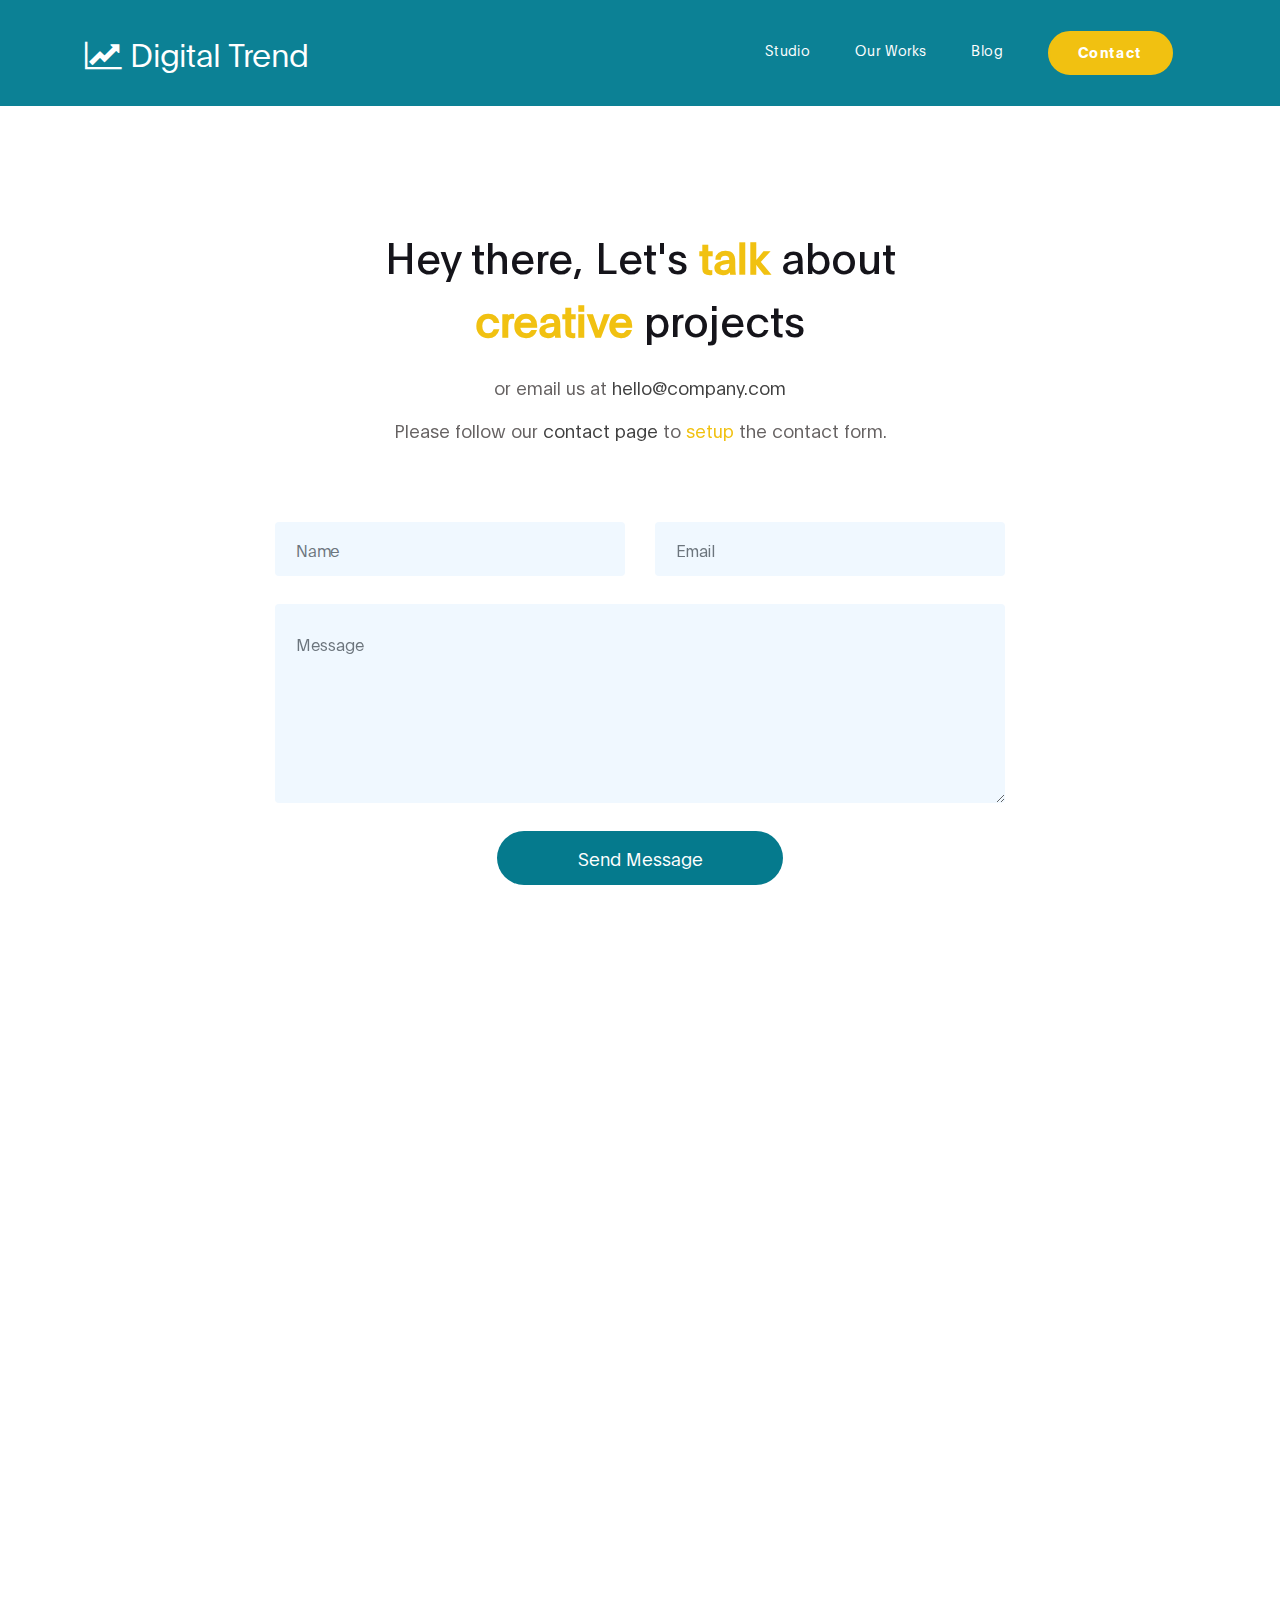
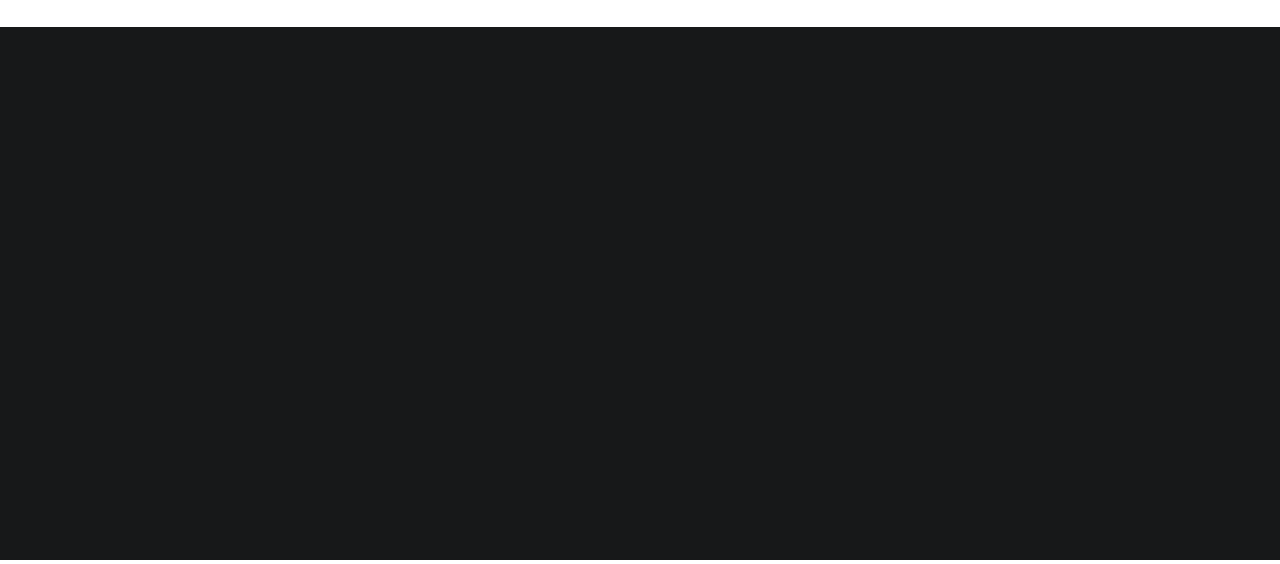
==== contact.html @ 56c4a5d2 "Commit" ====
<!DOCTYPE html>
<html lang="en">
<head>

     <title>Digital Trend Contact</title>
<!--

DIGITAL TREND

https://templatemo.com/tm-538-digital-trend

-->
     <meta charset="UTF-8">
     <meta http-equiv="X-UA-Compatible" content="IE=Edge">
     <meta name="description" content="">
     <meta name="keywords" content="">
     <meta name="author" content="">
     <meta name="viewport" content="width=device-width, initial-scale=1, maximum-scale=1">

     <link rel="stylesheet" href="css/bootstrap.min.css">
     <link rel="stylesheet" href="css/font-awesome.min.css">
     <link rel="stylesheet" href="css/aos.css">
     <link rel="stylesheet" href="css/owl.carousel.min.css">
     <link rel="stylesheet" href="css/owl.theme.default.min.css">

     <!-- MAIN CSS -->
     <link rel="stylesheet" href="css/templatemo-digital-trend.css">

</head>
<body>

     <!-- MENU BAR -->
    <nav class="navbar navbar-expand-lg position-absolute">
        <div class="container">
          <a class="navbar-brand" href="index.html">
              <i class="fa fa-line-chart"></i>
              Digital Trend
            </a>

            <button class="navbar-toggler" type="button" data-toggle="collapse" data-target="#navbarNav" aria-controls="navbarNav" aria-expanded="false"
                aria-label="Toggle navigation">
                <span class="navbar-toggler-icon"></span>
            </button>

            <div class="collapse navbar-collapse" id="navbarNav">
                <ul class="navbar-nav ml-auto">
                    <li class="nav-item">
                        <a href="index.html#about" class="nav-link">Studio</a>
                    </li>
                    <li class="nav-item">
                        <a href="index.html#project" class="nav-link">Our Works</a>
                    </li>
                    <li class="nav-item">
                        <a href="blog.html" class="nav-link">Blog</a>
                    </li>
                    <li class="nav-item">
                        <a href="contact.html" class="nav-link active contact">Contact</a>
                    </li>
                </ul>
            </div>
        </div>
    </nav>


     <!-- CONTACT -->
     <section class="contact section-padding">
          <div class="container">
               <div class="row">

                    <div class="col-lg-6 mx-auto col-md-7 col-12 py-5 mt-5 text-center" data-aos="fade-up">

                      <h1 class="mb-4">Hey there, Let's <strong>talk</strong> about <strong>creative</strong> projects</h1>

                      <p>or email us at <a href="mailto:hello@company.com">hello@company.com</a></p>
                      <p>Please follow our <a rel="nofollow" href="https://templatemo.com/contact">contact page</a> to <strong>setup</strong> the contact form.</p>
                    </div>

                    <div class="col-lg-8 mx-auto col-md-10 col-12">
                    
                    <!-- Follow https://templatemo.com/contact page to setup your own contact form -->
                    
                      <form action="#" method="post" class="contact-form" data-aos="fade-up" data-aos-delay="300" role="form">
                        <div class="row">
                          <div class="col-lg-6 col-12">
                            <input type="text" class="form-control" name="name" placeholder="Name">
                          </div>

                          <div class="col-lg-6 col-12">
                            <input type="email" class="form-control" name="email" placeholder="Email">
                          </div>

                          <div class="col-lg-12 col-12">
                            <textarea class="form-control" rows="6" name="message" placeholder="Message"></textarea>
                          </div>

                          <div class="col-lg-5 mx-auto col-7">
                            <button type="submit" class="form-control" id="submit-button" name="submit">Send Message</button>
                          </div>
                        </div>

                      </form>
                    </div>

               </div>
          </div>
     </section>

<!-- How to change your own map point
	1. Go to Google Maps
	2. Click on your location point
	3. Click "Share" and choose "Embed map" tab
	4. Copy only URL and paste it within the src="" field below
-->
     <div class="google-map" data-aos="zoom-in">
       <iframe src="https://www.google.com/maps/embed?pb=!1m18!1m12!1m3!1d11196.961132529668!2d-43.38581128725845!3d-23.011063013218724!2m3!1f0!2f0!3f0!3m2!1i1024!2i768!4f13.1!3m3!1m2!1s0x9bdb695cd967b7%3A0x171cdd035a6a9d84!2sAv.%20L%C3%BAcio%20Costa%20-%20Barra%20da%20Tijuca%2C%20Rio%20de%20Janeiro%20-%20RJ%2C%20Brazil!5e0!3m2!1sen!2sth!4v1568649412152!5m2!1sen!2sth" width="1920" height="600" frameborder="0" style="border:0;" allowfullscreen=""></iframe>
     </div>


    <footer class="site-footer">
      <div class="container">
        <div class="row">

          <div class="col-lg-5 mx-lg-auto col-md-8 col-10">
            <h1 class="text-white" data-aos="fade-up" data-aos-delay="100">We make creative <strong>brands</strong> only.</h1>
          </div>

          <div class="col-lg-3 col-md-6 col-12" data-aos="fade-up" data-aos-delay="200">
            <h4 class="my-4">Contact Info</h4>

            <p class="mb-1">
              <i class="fa fa-phone mr-2 footer-icon"></i> 
              +99 080 070 4224
            </p>

            <p>
              <a href="#">
                <i class="fa fa-envelope mr-2 footer-icon"></i>
                hello@company.com
              </a>
            </p>
          </div>

          <div class="col-lg-3 col-md-6 col-12" data-aos="fade-up" data-aos-delay="300">
            <h4 class="my-4">Our Studio</h4>

            <p class="mb-1">
              <i class="fa fa-home mr-2 footer-icon"></i> 
              Av. Lúcio Costa - Barra da Tijuca, Rio de Janeiro - RJ, Brazil
            </p>
          </div>

          <div class="col-lg-4 mx-lg-auto text-center col-md-8 col-12" data-aos="fade-up" data-aos-delay="400">
            <p class="copyright-text">Copyright &copy; 2020 Your Company
            <br>
            <a rel="nofollow noopener" href="https://templatemo.com">Design: TemplateMo</a></p>
          </div>

          <div class="col-lg-4 mx-lg-auto col-md-6 col-12" data-aos="fade-up" data-aos-delay="500">
            
            <ul class="footer-link">
              <li><a href="#">Stories</a></li>
              <li><a href="#">Work with us</a></li>
              <li><a href="#">Privacy</a></li>
            </ul>
          </div>

          <div class="col-lg-3 mx-lg-auto col-md-6 col-12" data-aos="fade-up" data-aos-delay="600">
            <ul class="social-icon">
              <li><a href="#" class="fa fa-instagram"></a></li>
              <li><a href="#" class="fa fa-twitter"></a></li>
              <li><a href="#" class="fa fa-dribbble"></a></li>
              <li><a href="#" class="fa fa-behance"></a></li>
            </ul>
          </div>

        </div>
      </div>
    </footer>


     <!-- SCRIPTS -->
     <script src="js/jquery.min.js"></script>
     <script src="js/bootstrap.min.js"></script>
     <script src="js/aos.js"></script>
     <script src="js/owl.carousel.min.js"></script>
     <script src="js/custom.js"></script>

</body>
</html>
---- css/templatemo-digital-trend.css ----
/*

DIGITAL TREND

https://templatemo.com/tm-538-digital-trend

*/
  
  @font-face {
      font-family: 'Plain-Regular';
      src: url('../fonts/Plain-Regular.woff2') format('woff2'),
          url('../fonts/Plain-Regular.woff') format('woff');
      font-weight: normal;
      font-style: normal;
  }

  @font-face {
      font-family: 'Plain-Light';
      src: url('../fonts/Plain-Light.woff2') format('woff2'),
          url('../fonts/Plain-Light.woff') format('woff');
      font-weight: bold;
      font-style: normal;
  }

  @font-face {
      font-family: 'Plain-Bold';
      src: url('../fonts/Plain-Bold.woff2') format('woff2'),
          url('../fonts/Plain-Bold.woff') format('woff');
      font-weight: bold;
      font-style: normal;
  }

  :root {
    --primary-color:        #057a8d;
    --secondary-color:      #f1c111;
    --white-color:          #ffffff;
    --dark-color:           #171819;
    --project-bg:           #f0f8ff;
    --menu-bg:              #0c8195;

    --title-color:          #15141a;
    --gray-color:           #909090;
    --link-color:           #404040;
    --p-color:              #666262;

    --base-font-family:     'Plain-Light', sans-serif;
    --title-font-family:    'Plain-Regular', sans-serif;
    --font-bold-family:     'Plain-Bold', sans-serif;
    --font-weight-bold:     bold;

    --h1-font-size:         42px;
    --h2-font-size:         32px;
    --h3-font-size:         24px;
    --p-font-size:          18px;
    --base-font-size:       16px;
    --menu-font-size:       14px;

    --border-radius-large:  100px;
    --border-radius-small:  5px;
  }

  body {
    background: var(--white-color);
    font-family: var(--base-font-family);
  }


  /*---------------------------------------
     TYPOGRAPHY              
  -----------------------------------------*/

  h1,h2,h3,h4,h5,h6 {
    font-family: var(--title-font-family);
    line-height: inherit;
  }

  h1 {
    color: var(--title-color);
    font-size: var(--h1-font-size);
  }

  h2 {
    font-size: var(--h2-font-size);
    font-weight: 100;
  }

  h3 {
    font-size: var(--h3-font-size);
    font-weight: 100;
    margin-bottom: 0;
  }

  h4 {
    color: var(--gray-color);
    font-family: var(--base-font-family);
    font-size: var(--p-font-size);
    letter-spacing: 1px;
    text-transform: uppercase;
  }

  p {
    color: var(--p-color);
    font-size: var(--p-font-size);
    line-height: 1.5em;
  }

  b, 
  strong {
    letter-spacing: 0;
    color: var(--secondary-color);
  }


  /*  BLOCKQUOTES */
  .quote {
    position: relative;
    margin: 0;
  }

  .quote::after {
    content: "“";
    position: absolute;
    bottom: -80px;
    left: 20px;
    font-family: times;
    color: var(--gray-color);
    font-weight: var(--font-weight-bold);
    font-size: 14em;
    line-height: 0;
    opacity: 0.10;
  }

  blockquote {
    border-left: 5px solid rgba(0,0,0,0.05);
    display: block;
    margin: 42px 0;
    padding: 14px 22px;
    color: rgba(0,0,0,0.5);
  }


  /* BUTTON */
  .custom-btn {
    background: transparent;
    border: 2px solid var(--dark-color);
    border-radius: var(--border-radius-large);
    padding: 12px 26px 14px 26px;
    color: var(--dark-color);
    font-family: var(--title-font-family);
    font-size: var(--p-font-size);
    white-space: nowrap;
  }

  .custom-btn.btn-bg {
    background: var(--white-color);
    color: var(--primary-color);
    border-color: transparent;
	transition: all .3s ease;
  }
  
  .custom-btn:hover,
  .custom-btn:focus {
    background: var(--dark-color);
    color: var(--white-color);
    border-color: transparent;
  }


  /*---------------------------------------
     GENERAL               
  -----------------------------------------*/

  * {
    -webkit-box-sizing: border-box;
    -moz-box-sizing: border-box;
    box-sizing: border-box;
  }

  *::before,
  *::after {
    -webkit-box-sizing: border-box;
    -moz-box-sizing: border-box;
    box-sizing: border-box;
  }

  a {
    color: var(--link-color);
    font-weight: normal;
    text-decoration: none;
  }

  a:hover, 
  a:active, 
  a:focus {
    color: var(--secondary-color);
    outline: none;
    text-decoration: none;
  }

  ::selection {
    background: var(--secondary-color);
    color: var(--white-color);
  }

  .section-padding {
    padding: 8em 0;
  }
  .section-padding-half {
    padding: 4em 0;
  }

  .google-map iframe {
    display: block;
    width: 100%;
  }



  /*---------------------------------------
    MENU             
  -----------------------------------------*/

  .navbar {
    background: var(--menu-bg);
    z-index: 2;
    top: 0;
    right: 0;
    left: 0;
    padding: 1.5em;
  }

  .navbar-brand {
    color: var(--white-color);
    font-size: var(--h2-font-size);
  }

  .nav-link {
    color: var(--white-color);
    font-size: var(--menu-font-size);
    letter-spacing: 0.4px;
    margin: 0 1.6em;
    padding: 0.6em;
  }

  .nav-link.active,
  .nav-link:hover {
    color: var(--secondary-color);
  }

  .navbar-expand-lg .navbar-nav .nav-link {
    padding-right: 0;
    padding-left: 0;
  }

  .navbar-expand-lg .navbar-nav .nav-link.contact {
    border: 2px solid var(--secondary-color);
    border-radius: var(--border-radius-large);
    color: var(--secondary-color);
    font-family: var(--font-bold-family);
    padding: 0.6em 2em 0.8em 2em;
  }

  .navbar-expand-lg .navbar-nav .nav-link.contact:hover,
  .navbar-expand-lg .navbar-nav .nav-link.contact.active {
    background: var(--secondary-color);
    color: var(--white-color);
  }

  .navbar-nav .navbar-toggler-icon {
    background: none;
  }

  .navbar-toggler {
    border: 0;
    padding: 0;
    cursor: pointer;
    margin: 0 10px 0 0;
    width: 30px;
    height: 35px;
    outline: none;
  }

  .navbar-toggler:focus {
    outline: none;
  }

  .navbar-toggler[aria-expanded="true"] .navbar-toggler-icon {
    background: transparent;
  }

  .navbar-toggler[aria-expanded="true"] .navbar-toggler-icon::before,
  .navbar-toggler[aria-expanded="true"] .navbar-toggler-icon::after {
    transition: top 300ms 50ms ease, -webkit-transform 300ms 350ms ease;
    transition: top 300ms 50ms ease, transform 300ms 350ms ease;
    transition: top 300ms 50ms ease, transform 300ms 350ms ease, -webkit-transform 300ms 350ms ease;
    top: 0;
  }

  .navbar-toggler[aria-expanded="true"] .navbar-toggler-icon::before {
    transform: rotate(45deg);
  }

  .navbar-toggler[aria-expanded="true"] .navbar-toggler-icon::after {
    transform: rotate(-45deg);
  }

  .navbar-toggler .navbar-toggler-icon {
    background: var(--white-color);
    transition: background 10ms 300ms ease;
    display: block;
    width: 30px;
    height: 2px;
    position: relative;
  }

  .navbar-toggler .navbar-toggler-icon::before,
  .navbar-toggler .navbar-toggler-icon::after {
    transition: top 300ms 350ms ease, -webkit-transform 300ms 50ms ease;
    transition: top 300ms 350ms ease, transform 300ms 50ms ease;
    transition: top 300ms 350ms ease, transform 300ms 50ms ease, -webkit-transform 300ms 50ms ease;
    position: absolute;
    right: 0;
    left: 0;
    background: var(--white-color);
    width: 30px;
    height: 2px;
    content: '';
  }

  .navbar-toggler .navbar-toggler-icon::before {
    top: -8px;
  }

  .navbar-toggler .navbar-toggler-icon::after {
    top: 8px;
  }



  /*---------------------------------------
     HERO              
  -----------------------------------------*/

  .hero {
    position: relative;
    padding: 5em 0;
    overflow: hidden;
  }

  .hero-bg {
    background: linear-gradient(170deg, var(--primary-color) 64%, var(--white-color) 30%);
  }

  .hero-image {
    position: relative;
    top: 2em;
  }



  /*---------------------------------------
     PROJECT              
  -----------------------------------------*/

  .project {
    background: var(--project-bg);
  }

  .project-wrapper {
    position: relative;
  }

  .project-wrapper img {
    border-radius: var(--border-radius-small);
  }

  .project-info {
    background: var(--white-color);
    border-radius: var(--border-radius-small);
    position: absolute;
    bottom: 32px;
    right: 32px;
    left: 32px;
    width: 90%;
    padding: 32px;
  }

  .project-info small {
    font-family: Plain-Bold;
    color: var(--gray-color);
    position: relative;
    top: 2px;
  }

  .project-info a {
    color: var(--primary-color);
  }

  .project-info .project-icon {
    background: var(--primary-color);
  }

  .project-icon {
    position: absolute;
    right: 30px;
    top: 40px;
    background: var(--dark-color);
    border-radius: var(--border-radius-large);
    color: var(--white-color);
    font-size: var(--h2-font-size);
    width: 40px;
    height: 40px;
    line-height: 40px;
    text-align: center;
    padding-left: 5px;
  }

  .owl-theme .owl-dots .owl-dot {
    outline: none;
  }

  .owl-theme .owl-dots .owl-dot span {
    background: var(--gray-color);
    width: 50px;
    height: 3px;
    margin:  35px 5px;
  }

  .owl-theme .owl-dots .owl-dot.active span, 
  .owl-theme .owl-dots .owl-dot:hover span {
    background: var(--secondary-color);
  }

  .list-detail {
    margin-left: 1em;
    padding-left: 1em;
    position: relative;
  }

  .list-detail li {
    display: block;
    list-style: none;
    margin: 0.6em 0 0 0.8em;
  }

  .list-detail li::before {
    content: "";
    width: 0;
    height: 0;
    border-width: 0 16px 16px 0;
    border-color: transparent var(--secondary-color) transparent transparent;
    border-style: solid;
    position: absolute;
    left: 0;
  }

  .list-detail span {
    position: relative;
    bottom: 5px;
  }

  .client-info img {
    width: 100px;
    margin-right: 1em;
  }



  /*---------------------------------------
      ABOUT            
  -----------------------------------------*/

  .about {
    position: relative;
    overflow: hidden;
  }

  .about-image img {
    display: block;
    margin: 0 auto;
  }



  /*---------------------------------------
      BLOG            
  -----------------------------------------*/

  .blog-header {
    border-radius: var(--border-radius-small);
    position: relative;
    overflow: hidden;
  }

  .blog-header img {
    border-radius: var(--border-radius-small);
    display: block;
  }

  .blog-header-info {
    background: linear-gradient(transparent,rgba(0,0,0,0.95));
    position: absolute;
    right: 0;
    left: 0;
    bottom: 0;
    padding: 2em;
  }

  .blog-header-info h3 {
    max-width: 80%;
  }

  .blog-header-info a {
    color: var(--white-color);
  }

  .blog-header-info a:hover {
    color: var(--secondary-color);
  }

  .blog-sidebar img {
    border-radius: var(--border-radius-small);
    width: 159px;
    margin-right: 22px;
  }

  .blog-sidebar h3 {
    font-size: 18px;
  }



  /*---------------------------------------
     CONTACT              
  -----------------------------------------*/

  .newsletter-form .form-control,
  .contact-form .form-control {
    box-shadow: none;
    background: var(--project-bg);
    border: 0;
    padding: 1.7em 1.3em;
    margin: 14px 0;
  }

  .newsletter-form button,
  .contact-form #submit-button {
    background: var(--primary-color);
    border-radius: var(--border-radius-large);
    color: var(--white-color);
    cursor: pointer;
    font-size: var(--p-font-size);
    line-height: 0px;
    padding: 1.5em 1.3em;
  }

  .newsletter-form button {
    background: var(--secondary-color);
  }



  /*---------------------------------------
     FOOTER              
  -----------------------------------------*/

  .site-footer {
    background: var(--dark-color);
    padding: 7em 0 6em 0;
  }

  .site-footer a {
    color: var(--p-color);
  }

  .site-footer a:hover,
  .footer-icon {
    color: var(--secondary-color);
  }

  .footer-link li {
    display: inline-block;
    list-style: none;
    margin: 0 10px;
  }

  .copyright-text,
  .footer-link,
  .site-footer .social-icon {
    margin-top: 6em;
  }

  .copyright-text {
    margin-top: 5.3em;
  }



  /*---------------------------------------
     SOCIAL ICON              
  -----------------------------------------*/

  .social-icon {
    position: relative;
    padding: 0;
    margin: 4em 0 0 0;
  }

  .social-icon li {
    display: inline-block;
    list-style: none;
  }

  .social-icon li a {
    text-decoration: none;
    display: inline-block;
    font-size: var(--base-font-size);
    margin: 10px;
    text-align: center;
  }



  /*---------------------------------------
     RESPONSIVE STYLES              
  -----------------------------------------*/

  @media screen and (min-width: 1200px) {

    .about-info h2 {
      max-width: 70%;
    }
  }

  @media screen and (min-width: 991px) {

    .project h2 {
      max-width: 32%;
      margin: 0 auto;
    }
  }

  @media screen and (max-width: 991px) {

    .hero {
      padding-top: 14em;
    }

    .hero-text {
      bottom: 2em;
    }

    .navbar {
      padding: 1em;
    }

    .navbar-collapse {
      text-align: center;
      padding: 2.5em 0;
    }

    .nav-link {
      display: inline-block;
    }

    .navbar-expand-lg .navbar-nav .nav-link.contact {
      margin: 1em 0;
    }

    .copyright-text, 
    .footer-link, 
    .site-footer .social-icon {
      margin-top: 3em;
      padding: 0;
      text-align: left;
    }
  }

  @media screen and (max-width: 767px) {

    h1 {
      font-size: 36px;
    }

    h2 {
      font-size: 28px;
    }

    h3 {
      font-size: 22px;
    }

    .project-info {
      right: 0;
      left: 0;
      margin: 0 auto;
    }

    .footer-link, 
    .site-footer .social-icon {
      margin-top: 1em;
    }

    .copyright-text {
      margin: 2.5em 0 1em 0;
    }

    .footer-link li {
      margin-left: 0;
    }
  }
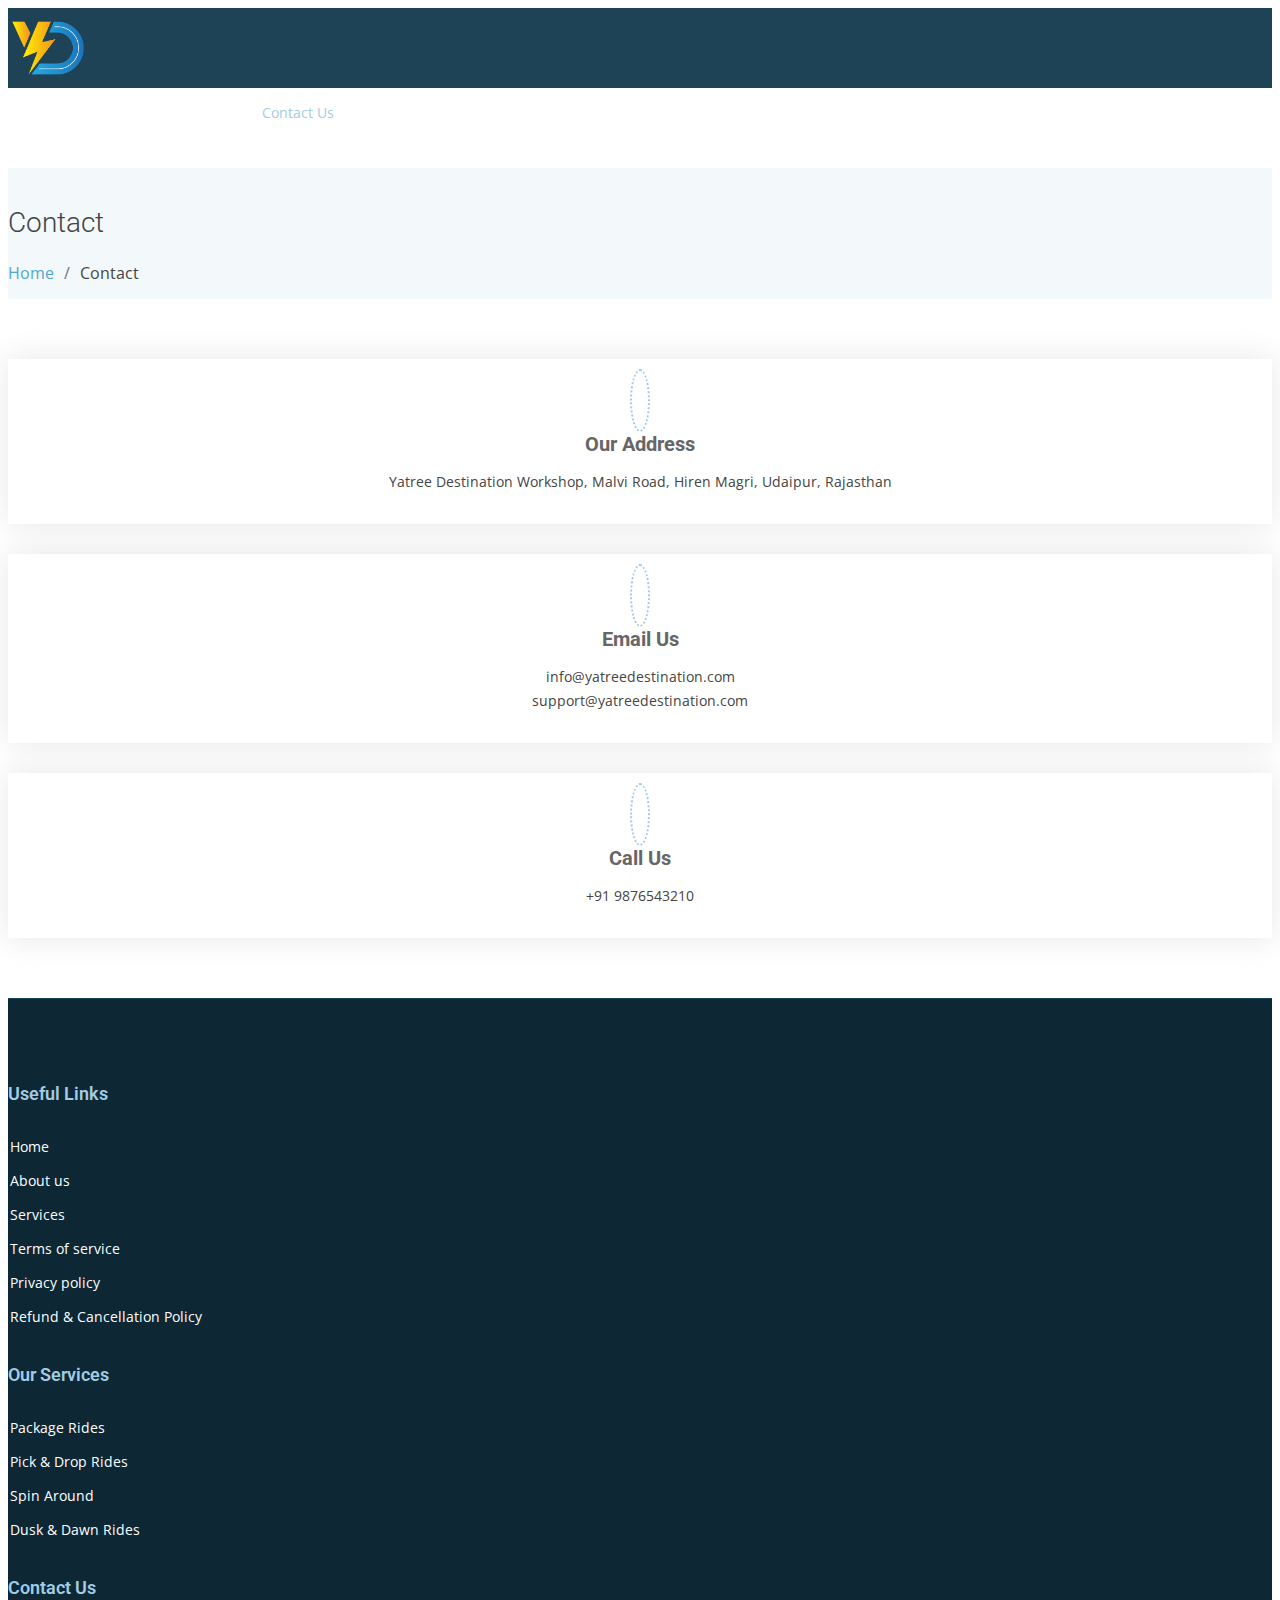
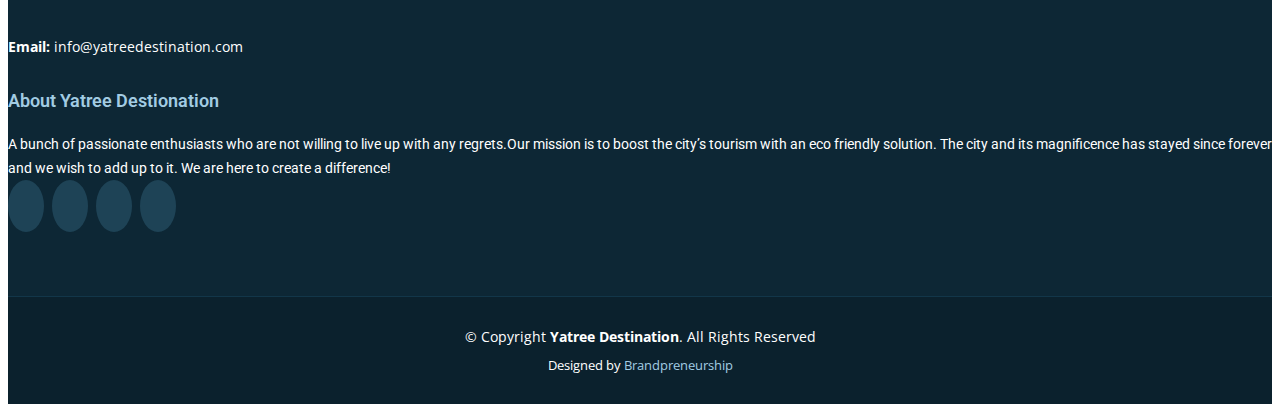
==== commit 67bb4544: "Commit" ====
--- a/contact.html
+++ b/contact.html
@@ -1,189 +1,239 @@
 <!DOCTYPE html>
 <html lang="en">
+
 <head>
-
-     <title>Digital Trend Contact</title>
-<!--
-
-DIGITAL TREND
-
-https://templatemo.com/tm-538-digital-trend
-
--->
-     <meta charset="UTF-8">
-     <meta http-equiv="X-UA-Compatible" content="IE=Edge">
-     <meta name="description" content="">
-     <meta name="keywords" content="">
-     <meta name="author" content="">
-     <meta name="viewport" content="width=device-width, initial-scale=1, maximum-scale=1">
-
-     <link rel="stylesheet" href="css/bootstrap.min.css">
-     <link rel="stylesheet" href="css/font-awesome.min.css">
-     <link rel="stylesheet" href="css/aos.css">
-     <link rel="stylesheet" href="css/owl.carousel.min.css">
-     <link rel="stylesheet" href="css/owl.theme.default.min.css">
-
-     <!-- MAIN CSS -->
-     <link rel="stylesheet" href="css/templatemo-digital-trend.css">
-
+  <meta charset="utf-8">
+  <meta content="width=device-width, initial-scale=1.0" name="viewport">
+
+  <title>Contact - Yatree Destination</title>
+  <meta content="" name="description">
+  <meta content="" name="keywords">
+
+  <!-- Favicons -->
+  <link href="assets/img/favicon.png" rel="icon">
+  <link href="assets/img/apple-touch-icon.png" rel="apple-touch-icon">
+
+  <!-- Google Fonts -->
+  <link href="https://fonts.googleapis.com/css?family=Open+Sans:300,300i,400,400i,600,600i,700,700i|Roboto:300,300i,400,400i,500,500i,700,700i&display=swap" rel="stylesheet">
+
+  <!-- Vendor CSS Files -->
+  <link href="assets/vendor/animate.css/animate.min.css" rel="stylesheet">
+  <link href="assets/vendor/aos/aos.css" rel="stylesheet">
+  <link href="assets/vendor/bootstrap/css/bootstrap.min.css" rel="stylesheet">
+  <link href="assets/vendor/bootstrap-icons/bootstrap-icons.css" rel="stylesheet">
+  <link href="assets/vendor/boxicons/css/boxicons.min.css" rel="stylesheet">
+  <link href="assets/vendor/glightbox/css/glightbox.min.css" rel="stylesheet">
+  <link href="assets/vendor/swiper/swiper-bundle.min.css" rel="stylesheet">
+
+  <!-- Template Main CSS File -->
+  <link href="assets/css/style.css" rel="stylesheet">
+
+  <!-- =======================================================
+  * Template Name: Moderna - v4.5.0
+  * Template URL: https://bootstrapmade.com/free-bootstrap-template-corporate-moderna/
+  * Author: BootstrapMade.com
+  * License: https://bootstrapmade.com/license/
+  ======================================================== -->
 </head>
+
 <body>
 
-     <!-- MENU BAR -->
-    <nav class="navbar navbar-expand-lg position-absolute">
-        <div class="container">
-          <a class="navbar-brand" href="index.html">
-              <i class="fa fa-line-chart"></i>
-              Digital Trend
-            </a>
-
-            <button class="navbar-toggler" type="button" data-toggle="collapse" data-target="#navbarNav" aria-controls="navbarNav" aria-expanded="false"
-                aria-label="Toggle navigation">
-                <span class="navbar-toggler-icon"></span>
-            </button>
-
-            <div class="collapse navbar-collapse" id="navbarNav">
-                <ul class="navbar-nav ml-auto">
-                    <li class="nav-item">
-                        <a href="index.html#about" class="nav-link">Studio</a>
-                    </li>
-                    <li class="nav-item">
-                        <a href="index.html#project" class="nav-link">Our Works</a>
-                    </li>
-                    <li class="nav-item">
-                        <a href="blog.html" class="nav-link">Blog</a>
-                    </li>
-                    <li class="nav-item">
-                        <a href="contact.html" class="nav-link active contact">Contact</a>
-                    </li>
-                </ul>
+  <!-- ======= Header ======= -->
+  <header id="header" class="fixed-top d-flex align-items-center ">
+    <div class="container d-flex justify-content-between align-items-center">
+
+      <div class="logo">
+        <!-- <h1 class="text-light"><a href="index.html"><span>Moderna</span></a></h1> -->
+        <!-- Uncomment below if you prefer to use an image logo -->
+         <a href="index.html"><img src="assets/img/Yatree-Destination-Logo.png" alt="Yatree-Destination-Logo" class="img-fluid"></a>
+      </div>
+
+      <nav id="navbar" class="navbar">
+        <ul>
+          <li><a class="" href="index.html">Home</a></li>
+          <li><a href="about.html">About</a></li>
+          <li><a href="services.html">Services</a></li>
+          <li><a class="active" href="contact.html">Contact Us</a></li>
+        </ul>
+        <i class="bi bi-list mobile-nav-toggle"></i>
+      </nav><!-- .navbar -->
+
+    </div>
+  </header><!-- End Header -->
+
+  <main id="main">
+
+    <!-- ======= Contact Section ======= -->
+    <section class="breadcrumbs">
+      <div class="container">
+
+        <div class="d-flex justify-content-between align-items-center">
+          <h2>Contact</h2>
+          <ol>
+            <li><a href="index.html">Home</a></li>
+            <li>Contact</li>
+          </ol>
+        </div>
+
+      </div>
+    </section><!-- End Contact Section -->
+
+    <!-- ======= Contact Section ======= -->
+    <section class="contact" data-aos="fade-up" data-aos-easing="ease-in-out" data-aos-duration="500">
+      <div class="container">
+
+        <div class="row">
+
+          <!-- <div class="col-lg-6"> -->
+
+            <div class="row">
+              <div class="col-md-12">
+                <div class="info-box">
+                  <i class="bx bx-map"></i>
+                  <h3>Our Address</h3>
+                  <p>Yatree Destination Workshop, Malvi Road, Hiren Magri, Udaipur, Rajasthan</p>
+                </div>
+              </div>
+              <div class="col-md-6">
+                <div class="info-box">
+                  <i class="bx bx-envelope"></i>
+                  <h3>Email Us</h3>
+                  <p>info@yatreedestination.com<br>support@yatreedestination.com</p>
+                </div>
+              </div>
+              <div class="col-md-6">
+                <div class="info-box">
+                  <i class="bx bx-phone-call"></i>
+                  <h3>Call Us</h3>
+                  <p>+91 9876543210</p>
+                </div>
+              </div>
             </div>
+
+        
+
+          <!-- <div class="col-lg-6">
+            <form action="forms/contact.php" method="post" role="form" class="php-email-form">
+              <div class="row">
+                <div class="col-md-6 form-group">
+                  <input type="text" name="name" class="form-control" id="name" placeholder="Your Name" required>
+                </div>
+                <div class="col-md-6 form-group mt-3 mt-md-0">
+                  <input type="email" class="form-control" name="email" id="email" placeholder="Your Email" required>
+                </div>
+              </div>
+              <div class="form-group mt-3">
+                <input type="text" class="form-control" name="subject" id="subject" placeholder="Subject" required>
+              </div>
+              <div class="form-group mt-3">
+                <textarea class="form-control" name="message" rows="5" placeholder="Message" required></textarea>
+              </div>
+              <div class="my-3">
+                <div class="loading">Loading</div>
+                <div class="error-message"></div>
+                <div class="sent-message">Your message has been sent. Thank you!</div>
+              </div>
+              <div class="text-center"><button type="submit">Send Message</button></div>
+            </form>
+          </div>
+
         </div>
-    </nav>
-
-
-     <!-- CONTACT -->
-     <section class="contact section-padding">
-          <div class="container">
-               <div class="row">
-
-                    <div class="col-lg-6 mx-auto col-md-7 col-12 py-5 mt-5 text-center" data-aos="fade-up">
-
-                      <h1 class="mb-4">Hey there, Let's <strong>talk</strong> about <strong>creative</strong> projects</h1>
-
-                      <p>or email us at <a href="mailto:hello@company.com">hello@company.com</a></p>
-                      <p>Please follow our <a rel="nofollow" href="https://templatemo.com/contact">contact page</a> to <strong>setup</strong> the contact form.</p>
-                    </div>
-
-                    <div class="col-lg-8 mx-auto col-md-10 col-12">
-                    
-                    <!-- Follow https://templatemo.com/contact page to setup your own contact form -->
-                    
-                      <form action="#" method="post" class="contact-form" data-aos="fade-up" data-aos-delay="300" role="form">
-                        <div class="row">
-                          <div class="col-lg-6 col-12">
-                            <input type="text" class="form-control" name="name" placeholder="Name">
-                          </div>
-
-                          <div class="col-lg-6 col-12">
-                            <input type="email" class="form-control" name="email" placeholder="Email">
-                          </div>
-
-                          <div class="col-lg-12 col-12">
-                            <textarea class="form-control" rows="6" name="message" placeholder="Message"></textarea>
-                          </div>
-
-                          <div class="col-lg-5 mx-auto col-7">
-                            <button type="submit" class="form-control" id="submit-button" name="submit">Send Message</button>
-                          </div>
-                        </div>
-
-                      </form>
-                    </div>
-
-               </div>
-          </div>
-     </section>
-
-<!-- How to change your own map point
-	1. Go to Google Maps
-	2. Click on your location point
-	3. Click "Share" and choose "Embed map" tab
-	4. Copy only URL and paste it within the src="" field below
--->
-     <div class="google-map" data-aos="zoom-in">
-       <iframe src="https://www.google.com/maps/embed?pb=!1m18!1m12!1m3!1d11196.961132529668!2d-43.38581128725845!3d-23.011063013218724!2m3!1f0!2f0!3f0!3m2!1i1024!2i768!4f13.1!3m3!1m2!1s0x9bdb695cd967b7%3A0x171cdd035a6a9d84!2sAv.%20L%C3%BAcio%20Costa%20-%20Barra%20da%20Tijuca%2C%20Rio%20de%20Janeiro%20-%20RJ%2C%20Brazil!5e0!3m2!1sen!2sth!4v1568649412152!5m2!1sen!2sth" width="1920" height="600" frameborder="0" style="border:0;" allowfullscreen=""></iframe>
-     </div>
-
-
-    <footer class="site-footer">
+
+      </div>
+    </section> --><!-- End Contact Section -->
+
+    <!-- ======= Map Section ======= -->
+   <!--  <section class="map mt-2">
+      <div class="container-fluid p-0">
+        <iframe src="https://www.google.com/maps/embed?pb=!1m18!1m12!1m3!1d3024.2219901290355!2d-74.00369368400567!3d40.71312937933185!2m3!1f0!2f0!3f0!3m2!1i1024!2i768!4f13.1!3m3!1m2!1s0x89c25a23e28c1191%3A0x49f75d3281df052a!2s150%20Park%20Row%2C%20New%20York%2C%20NY%2010007%2C%20USA!5e0!3m2!1sen!2sbg!4v1579767901424!5m2!1sen!2sbg" frameborder="0" style="border:0;" allowfullscreen=""></iframe>
+      </div>
+    </section> --><!-- End Map Section -->
+
+  </main><!-- End #main -->
+
+  <!-- ======= Footer ======= -->
+  <footer id="footer" data-aos="fade-up" data-aos-easing="ease-in-out" data-aos-duration="500">
+
+    
+
+    <div class="footer-top">
       <div class="container">
         <div class="row">
 
-          <div class="col-lg-5 mx-lg-auto col-md-8 col-10">
-            <h1 class="text-white" data-aos="fade-up" data-aos-delay="100">We make creative <strong>brands</strong> only.</h1>
-          </div>
-
-          <div class="col-lg-3 col-md-6 col-12" data-aos="fade-up" data-aos-delay="200">
-            <h4 class="my-4">Contact Info</h4>
-
-            <p class="mb-1">
-              <i class="fa fa-phone mr-2 footer-icon"></i> 
-              +99 080 070 4224
+          <div class="col-lg-3 col-md-6 footer-links">
+            <h4>Useful Links</h4>
+            <ul>
+              <li><i class="bx bx-chevron-right"></i> <a href="#">Home</a></li>
+              <li><i class="bx bx-chevron-right"></i> <a href="#">About us</a></li>
+              <li><i class="bx bx-chevron-right"></i> <a href="#">Services</a></li>
+              <li><i class="bx bx-chevron-right"></i> <a href="#">Terms of service</a></li>
+              <li><i class="bx bx-chevron-right"></i> <a href="#">Privacy policy</a></li>
+              <li><i class="bx bx-chevron-right"></i> <a href="#">Refund & Cancellation Policy</a></li>
+            </ul>
+          </div>
+
+          <div class="col-lg-3 col-md-6 footer-links">
+            <h4>Our Services</h4>
+            <ul>
+              <li><i class="bx bx-chevron-right"></i> <a href="#">Package Rides</a></li>
+              <li><i class="bx bx-chevron-right"></i> <a href="#">Pick & Drop Rides</a></li>
+              <li><i class="bx bx-chevron-right"></i> <a href="#">Spin Around</a></li>
+              <li><i class="bx bx-chevron-right"></i> <a href="#">Dusk & Dawn Rides</a></li>
+            </ul>
+          </div>
+
+          <div class="col-lg-3 col-md-6 footer-contact">
+            <h4>Contact Us</h4>
+            <p>
+              <strong>Email:</strong> info@yatreedestination.com<br>
             </p>
 
-            <p>
-              <a href="#">
-                <i class="fa fa-envelope mr-2 footer-icon"></i>
-                hello@company.com
-              </a>
-            </p>
-          </div>
-
-          <div class="col-lg-3 col-md-6 col-12" data-aos="fade-up" data-aos-delay="300">
-            <h4 class="my-4">Our Studio</h4>
-
-            <p class="mb-1">
-              <i class="fa fa-home mr-2 footer-icon"></i> 
-              Av. Lúcio Costa - Barra da Tijuca, Rio de Janeiro - RJ, Brazil
-            </p>
-          </div>
-
-          <div class="col-lg-4 mx-lg-auto text-center col-md-8 col-12" data-aos="fade-up" data-aos-delay="400">
-            <p class="copyright-text">Copyright &copy; 2020 Your Company
-            <br>
-            <a rel="nofollow noopener" href="https://templatemo.com">Design: TemplateMo</a></p>
-          </div>
-
-          <div class="col-lg-4 mx-lg-auto col-md-6 col-12" data-aos="fade-up" data-aos-delay="500">
-            
-            <ul class="footer-link">
-              <li><a href="#">Stories</a></li>
-              <li><a href="#">Work with us</a></li>
-              <li><a href="#">Privacy</a></li>
-            </ul>
-          </div>
-
-          <div class="col-lg-3 mx-lg-auto col-md-6 col-12" data-aos="fade-up" data-aos-delay="600">
-            <ul class="social-icon">
-              <li><a href="#" class="fa fa-instagram"></a></li>
-              <li><a href="#" class="fa fa-twitter"></a></li>
-              <li><a href="#" class="fa fa-dribbble"></a></li>
-              <li><a href="#" class="fa fa-behance"></a></li>
-            </ul>
+          </div>
+
+          <div class="col-lg-3 col-md-6 footer-info">
+            <h3>About Yatree Destionation</h3>
+            <p>A bunch of passionate enthusiasts who are not willing to live up with any regrets.Our mission is to boost the city’s tourism with an eco friendly solution. The city and its magnificence has stayed since forever and we wish to add up to it. We are here to create a difference!</p>
+            <div class="social-links mt-3">
+              <a href="#" class="twitter"><i class="bx bxl-twitter"></i></a>
+              <a href="#" class="facebook"><i class="bx bxl-facebook"></i></a>
+              <a href="#" class="instagram"><i class="bx bxl-instagram"></i></a>
+              <a href="#" class="linkedin"><i class="bx bxl-linkedin"></i></a>
+            </div>
           </div>
 
         </div>
       </div>
-    </footer>
-
-
-     <!-- SCRIPTS -->
-     <script src="js/jquery.min.js"></script>
-     <script src="js/bootstrap.min.js"></script>
-     <script src="js/aos.js"></script>
-     <script src="js/owl.carousel.min.js"></script>
-     <script src="js/custom.js"></script>
+    </div>
+
+    <div class="container">
+      <div class="copyright">
+        &copy; Copyright <strong><span>Yatree Destination</span></strong>. All Rights Reserved
+      </div>
+      <div class="credits">
+        <!-- All the links in the footer should remain intact. -->
+        <!-- You can delete the links only if you purchased the pro version. -->
+        <!-- Licensing information: https://bootstrapmade.com/license/ -->
+        <!-- Purchase the pro version with working PHP/AJAX contact form: https://bootstrapmade.com/free-bootstrap-template-corporate-moderna/ -->
+        Designed by <a href="https://www.instagram.com/brandpreneurship/" target="_blank">Brandpreneurship</a>
+      </div>
+    </div>
+  </footer><!-- End Footer -->
+
+  <a href="#" class="back-to-top d-flex align-items-center justify-content-center"><i class="bi bi-arrow-up-short"></i></a>
+
+  <!-- Vendor JS Files -->
+  <script src="assets/vendor/aos/aos.js"></script>
+  <script src="assets/vendor/bootstrap/js/bootstrap.bundle.min.js"></script>
+  <script src="assets/vendor/glightbox/js/glightbox.min.js"></script>
+  <script src="assets/vendor/isotope-layout/isotope.pkgd.min.js"></script>
+  <script src="assets/vendor/php-email-form/validate.js"></script>
+  <script src="assets/vendor/purecounter/purecounter.js"></script>
+  <script src="assets/vendor/swiper/swiper-bundle.min.js"></script>
+  <script src="assets/vendor/waypoints/noframework.waypoints.js"></script>
+
+  <!-- Template Main JS File -->
+  <script src="assets/js/main.js"></script>
 
 </body>
+
 </html>--- a/assets/css/style.css
+++ b/assets/css/style.css
@@ -0,0 +1,1989 @@
+/**
+* Template Name: Moderna - v4.5.0
+* Template URL: https://bootstrapmade.com/free-bootstrap-template-corporate-moderna/
+* Author: BootstrapMade.com
+* License: https://bootstrapmade.com/license/
+*/
+
+/*--------------------------------------------------------------
+# General
+--------------------------------------------------------------*/
+body {
+  font-family: "Open Sans", sans-serif;
+  color: #444;
+}
+
+a {
+  color: #4fa6d5;
+  text-decoration: none;
+}
+
+a:hover {
+  color: #45beff;
+  text-decoration: none;
+}
+
+h1, h2, h3, h4, h5, h6, .font-primary {
+  font-family: "Roboto", sans-serif;
+}
+
+/*--------------------------------------------------------------
+# Back to top button
+--------------------------------------------------------------*/
+.back-to-top {
+  position: fixed;
+  visibility: hidden;
+  opacity: 0;
+  right: 15px;
+  bottom: 15px;
+  z-index: 99999;
+  background: #68A4C4;
+  width: 40px;
+  height: 40px;
+  border-radius: 4px;
+  transition: all 0.4s;
+}
+.back-to-top i {
+  font-size: 24px;
+  color: #fff;
+  line-height: 0;
+}
+.back-to-top:hover {
+  background: #85b6cf;
+  color: #fff;
+}
+.back-to-top.active {
+  visibility: visible;
+  opacity: 1;
+}
+
+/*--------------------------------------------------------------
+# Header
+--------------------------------------------------------------*/
+#header {
+  height: 80px;
+  transition: all 0.5s;
+  z-index: 997;
+  transition: all 0.5s;
+  background: #1e4356;
+}
+#header.header-transparent {
+  background: none;
+}
+#header.header-scrolled {
+  background: rgba(30, 67, 86, 0.8);
+  height: 60px;
+}
+#header .logo h1 {
+  font-size: 28px;
+  margin: 0;
+  padding: 4px 0;
+  line-height: 1;
+  font-weight: 400;
+  letter-spacing: 3px;
+  text-transform: uppercase;
+}
+#header .logo h1 a, #header .logo h1 a:hover {
+  color: #fff;
+  text-decoration: none;
+}
+#header .logo img {
+  padding: 0;
+  margin: 0;
+  max-height: 80px;
+}
+
+#main {
+  margin-top: 80px;
+}
+
+/*--------------------------------------------------------------
+# Navigation Menu
+--------------------------------------------------------------*/
+/**
+* Desktop Navigation 
+*/
+.navbar {
+  padding: 0;
+}
+.navbar ul {
+  margin: 0;
+  padding: 0;
+  display: flex;
+  list-style: none;
+  align-items: center;
+}
+.navbar li {
+  position: relative;
+}
+.navbar a, .navbar a:focus {
+  display: flex;
+  align-items: center;
+  justify-content: space-between;
+  padding: 10px 0 10px 30px;
+  font-family: "Open Sans", sans-serif;
+  font-size: 14px;
+  color: #fff;
+  white-space: nowrap;
+  transition: 0.3s;
+}
+.navbar a i, .navbar a:focus i {
+  font-size: 12px;
+  line-height: 0;
+  margin-left: 5px;
+}
+.navbar a:hover, .navbar .active, .navbar .active:focus, .navbar li:hover > a {
+  color: #a2cce3;
+}
+.navbar .dropdown ul {
+  display: block;
+  position: absolute;
+  left: 14px;
+  top: calc(100% + 30px);
+  margin: 0;
+  padding: 10px 0;
+  z-index: 99;
+  opacity: 0;
+  visibility: hidden;
+  background: #fff;
+  box-shadow: 0px 0px 30px rgba(127, 137, 161, 0.25);
+  transition: 0.3s;
+}
+.navbar .dropdown ul li {
+  min-width: 200px;
+}
+.navbar .dropdown ul a {
+  padding: 10px 20px;
+  font-size: 14px;
+  text-transform: none;
+  color: #1c3745;
+}
+.navbar .dropdown ul a i {
+  font-size: 12px;
+}
+.navbar .dropdown ul a:hover, .navbar .dropdown ul .active:hover, .navbar .dropdown ul li:hover > a {
+  color: #68A4C4;
+}
+.navbar .dropdown:hover > ul {
+  opacity: 1;
+  top: 100%;
+  visibility: visible;
+}
+.navbar .dropdown .dropdown ul {
+  top: 0;
+  left: calc(100% - 30px);
+  visibility: hidden;
+}
+.navbar .dropdown .dropdown:hover > ul {
+  opacity: 1;
+  top: 0;
+  left: 100%;
+  visibility: visible;
+}
+@media (max-width: 1366px) {
+  .navbar .dropdown .dropdown ul {
+    left: -90%;
+  }
+  .navbar .dropdown .dropdown:hover > ul {
+    left: -100%;
+  }
+}
+
+/**
+* Mobile Navigation 
+*/
+.mobile-nav-toggle {
+  color: #fff;
+  font-size: 28px;
+  cursor: pointer;
+  display: none;
+  line-height: 0;
+  transition: 0.5s;
+}
+
+@media (max-width: 991px) {
+  .mobile-nav-toggle {
+    display: block;
+  }
+
+  .navbar ul {
+    display: none;
+  }
+}
+.navbar-mobile {
+  position: fixed;
+  overflow: hidden;
+  top: 0;
+  right: 0;
+  left: 0;
+  bottom: 0;
+  background: rgba(17, 38, 48, 0.9);
+  transition: 0.3s;
+}
+.navbar-mobile .mobile-nav-toggle {
+  position: absolute;
+  top: 15px;
+  right: 15px;
+}
+.navbar-mobile ul {
+  display: block;
+  position: absolute;
+  top: 55px;
+  right: 15px;
+  bottom: 15px;
+  left: 15px;
+  padding: 10px 0;
+  background-color: #fff;
+  overflow-y: auto;
+  transition: 0.3s;
+}
+.navbar-mobile a, .navbar-mobile a:focus {
+  padding: 10px 20px;
+  font-size: 15px;
+  color: #1e4356;
+}
+.navbar-mobile a:hover, .navbar-mobile .active, .navbar-mobile li:hover > a {
+  color: #68A4C4;
+}
+.navbar-mobile .getstarted, .navbar-mobile .getstarted:focus {
+  margin: 15px;
+}
+.navbar-mobile .dropdown ul {
+  position: static;
+  display: none;
+  margin: 10px 20px;
+  padding: 10px 0;
+  z-index: 99;
+  opacity: 1;
+  visibility: visible;
+  background: #fff;
+  box-shadow: 0px 0px 30px rgba(127, 137, 161, 0.25);
+}
+.navbar-mobile .dropdown ul li {
+  min-width: 200px;
+}
+.navbar-mobile .dropdown ul a {
+  padding: 10px 20px;
+}
+.navbar-mobile .dropdown ul a i {
+  font-size: 12px;
+}
+.navbar-mobile .dropdown ul a:hover, .navbar-mobile .dropdown ul .active:hover, .navbar-mobile .dropdown ul li:hover > a {
+  color: #68A4C4;
+}
+.navbar-mobile .dropdown > .dropdown-active {
+  display: block;
+}
+
+/*--------------------------------------------------------------
+# Hero Section
+--------------------------------------------------------------*/
+#hero {
+  width: 100%;
+  height: 90vh;
+  overflow: hidden;
+  position: relative;
+}
+#hero::after {
+  content: "";
+  position: absolute;
+  left: 50%;
+  top: 0;
+  width: 130%;
+  height: 95%;
+  background: linear-gradient(to right, rgba(30, 67, 86, 0.8), rgba(30, 67, 86, 0.6)), url("../img/hero-bg.jpg") center top no-repeat;
+  z-index: 0;
+  border-radius: 0 0 50% 50%;
+  transform: translateX(-50%) rotate(0deg);
+}
+#hero::before {
+  content: "";
+  position: absolute;
+  left: 50%;
+  top: 0;
+  width: 130%;
+  height: 96%;
+  background: #68A4C4;
+  opacity: 0.3;
+  z-index: 0;
+  border-radius: 0 0 50% 50%;
+  transform: translateX(-50%) translateY(18px) rotate(2deg);
+}
+#hero .carousel-container {
+  display: flex;
+  justify-content: center;
+  align-items: center;
+  flex-direction: column;
+  text-align: center;
+  bottom: 0;
+  top: 0;
+  left: 0;
+  right: 0;
+}
+#hero h2 {
+  color: #fff;
+  margin-bottom: 30px;
+  font-size: 48px;
+  font-weight: 700;
+}
+#hero p {
+  width: 80%;
+  -webkit-animation-delay: 0.4s;
+  animation-delay: 0.4s;
+  margin: 0 auto 30px auto;
+  color: #fff;
+}
+#hero .carousel-control-prev, #hero .carousel-control-next {
+  width: 10%;
+}
+#hero .carousel-control-next-icon, #hero .carousel-control-prev-icon {
+  background: none;
+  font-size: 48px;
+  line-height: 1;
+  width: auto;
+  height: auto;
+}
+#hero .btn-get-started {
+  font-family: "Roboto", sans-serif;
+  font-weight: 500;
+  font-size: 14px;
+  letter-spacing: 1px;
+  display: inline-block;
+  padding: 12px 32px;
+  border-radius: 50px;
+  transition: 0.5s;
+  line-height: 1;
+  margin: 10px;
+  color: #fff;
+  -webkit-animation-delay: 0.8s;
+  animation-delay: 0.8s;
+  border: 2px solid #68A4C4;
+}
+#hero .btn-get-started:hover {
+  background: #68A4C4;
+  color: #fff;
+  text-decoration: none;
+}
+@media (min-width: 1024px) {
+  #hero p {
+    width: 60%;
+  }
+  #hero .carousel-control-prev, #hero .carousel-control-next {
+    width: 5%;
+  }
+}
+@media (max-width: 768px) {
+  #hero::after {
+    width: 180%;
+    height: 95%;
+    border-radius: 0 0 50% 50%;
+    transform: translateX(-50%) rotate(0deg);
+  }
+  #hero::before {
+    top: 0;
+    width: 180%;
+    height: 94%;
+    border-radius: 0 0 50% 50%;
+    transform: translateX(-50%) translateY(20px) rotate(4deg);
+  }
+}
+@media (max-width: 575px) {
+  #hero h2 {
+    font-size: 30px;
+  }
+  #hero::after {
+    left: 40%;
+    top: 0;
+    width: 200%;
+    height: 95%;
+    border-radius: 0 0 50% 50%;
+    transform: translateX(-50%) rotate(0deg);
+  }
+  #hero::before {
+    left: 50%;
+    top: 0;
+    width: 200%;
+    height: 94%;
+    border-radius: 0 0 50% 50%;
+    transform: translateX(-50%) translateY(20px) rotate(4deg);
+  }
+}
+
+/*--------------------------------------------------------------
+# Hero No Slider Section
+--------------------------------------------------------------*/
+#hero-no-slider {
+  width: 100%;
+  height: 100vh;
+  overflow: hidden;
+  position: relative;
+  text-align: center;
+}
+#hero-no-slider::before {
+  content: "";
+  position: absolute;
+  left: 0;
+  top: 0;
+  right: 0;
+  bottom: 0;
+  width: 100%;
+  background: linear-gradient(to right, rgba(30, 67, 86, 0.8), rgba(30, 67, 86, 0.6)), url("../img/Bg.jpeg") center top no-repeat;
+}
+#hero-no-slider h2 {
+  color: #fff;
+  margin-bottom: 15px;
+  font-size: 48px;
+  font-weight: 700;
+}
+#hero-no-slider p {
+  color: #fff;
+}
+#hero-no-slider .btn-get-started {
+  font-family: "Roboto", sans-serif;
+  font-weight: 500;
+  font-size: 14px;
+  letter-spacing: 1px;
+  display: inline-block;
+  padding: 12px 32px;
+  border-radius: 50px;
+  transition: 0.5s;
+  line-height: 1;
+  margin: 10px;
+  color: #fff;
+  -webkit-animation-delay: 0.8s;
+  animation-delay: 0.8s;
+  border: 2px solid #68A4C4;
+}
+#hero-no-slider .btn-get-started:hover {
+  background: #68A4C4;
+  color: #fff;
+  text-decoration: none;
+}
+@media (max-width: 575px) {
+  #hero-no-slider h2 {
+    font-size: 30px;
+  }
+}
+
+/*--------------------------------------------------------------
+# Sections General
+--------------------------------------------------------------*/
+section {
+  padding: 60px 0;
+}
+
+.section-bg {
+  background-color: #f3f8fa;
+}
+
+.section-title {
+  text-align: center;
+  padding-bottom: 30px;
+}
+.section-title h2 {
+  font-size: 28px;
+  font-weight: 400;
+  margin-bottom: 20px;
+  padding-bottom: 20px;
+  position: relative;
+}
+.section-title h2::before {
+  content: "";
+  position: absolute;
+  display: block;
+  width: 120px;
+  height: 1px;
+  background: #ddd;
+  bottom: 1px;
+  left: calc(50% - 60px);
+}
+.section-title h2::after {
+  content: "";
+  position: absolute;
+  display: block;
+  width: 40px;
+  height: 3px;
+  background: #68A4C4;
+  bottom: 0;
+  left: calc(50% - 20px);
+}
+.section-title p {
+  margin-bottom: 0;
+}
+
+/*--------------------------------------------------------------
+# Breadcrumbs
+--------------------------------------------------------------*/
+.breadcrumbs {
+  padding: 15px 0;
+  background-color: #f3f8fa;
+  min-height: 40px;
+}
+.breadcrumbs h2 {
+  font-size: 28px;
+  font-weight: 300;
+}
+.breadcrumbs ol {
+  display: flex;
+  flex-wrap: wrap;
+  list-style: none;
+  padding: 0;
+  margin: 0;
+}
+.breadcrumbs ol li + li {
+  padding-left: 10px;
+}
+.breadcrumbs ol li + li::before {
+  display: inline-block;
+  padding-right: 10px;
+  color: #6c757d;
+  content: "/";
+}
+@media (max-width: 768px) {
+  .breadcrumbs .d-flex {
+    display: block !important;
+  }
+  .breadcrumbs ol {
+    display: block;
+  }
+  .breadcrumbs ol li {
+    display: inline-block;
+  }
+}
+
+/*--------------------------------------------------------------
+# Our Services
+--------------------------------------------------------------*/
+.services {
+  padding-bottom: 20px;
+}
+.services .icon-box {
+  padding: 30px;
+  position: relative;
+  overflow: hidden;
+  margin: 0 0 40px 0;
+  background: #fff;
+  box-shadow: 0 5px 26px 0 rgba(68, 88, 144, 0.14);
+  transition: all 0.3s ease-in-out;
+  text-align: center;
+  border: 1px solid #fff;
+}
+.services .icon {
+  margin: 0 auto 20px auto;
+  padding-top: 17px;
+  display: inline-block;
+  text-align: center;
+  border-radius: 50%;
+  width: 72px;
+  height: 72px;
+}
+.services .icon i {
+  font-size: 36px;
+  line-height: 1;
+}
+.services .title {
+  font-weight: 700;
+  margin-bottom: 15px;
+  font-size: 18px;
+}
+.services .title a {
+  color: #111;
+}
+.services .description {
+  font-size: 15px;
+  line-height: 28px;
+  margin-bottom: 0;
+}
+.services .icon-box-pink .icon {
+  background: #fceef3;
+}
+.services .icon-box-pink .icon i {
+  color: #ff689b;
+}
+.services .icon-box-pink:hover {
+  border-color: #ff689b;
+}
+.services .icon-box-cyan .icon {
+  background: #e6fdfc;
+}
+.services .icon-box-cyan .icon i {
+  color: #3fcdc7;
+}
+.services .icon-box-cyan:hover {
+  border-color: #3fcdc7;
+}
+.services .icon-box-green .icon {
+  background: #eafde7;
+}
+.services .icon-box-green .icon i {
+  color: #41cf2e;
+}
+.services .icon-box-green:hover {
+  border-color: #41cf2e;
+}
+.services .icon-box-blue .icon {
+  background: #e1eeff;
+}
+.services .icon-box-blue .icon i {
+  color: #2282ff;
+}
+.services .icon-box-blue:hover {
+  border-color: #2282ff;
+}
+
+/*--------------------------------------------------------------
+# Why Us
+--------------------------------------------------------------*/
+.why-us .container {
+  box-shadow: 0 5px 25px 0 rgba(214, 215, 216, 0.6);
+  background: #fff;
+}
+.why-us .icon-box + .icon-box {
+  margin-top: 50px;
+}
+.why-us .icon-box .icon {
+  float: left;
+  display: flex;
+  align-items: center;
+  justify-content: center;
+  width: 72px;
+  height: 72px;
+  background: #f3f8fa;
+  border-radius: 6px;
+  transition: 0.5s;
+}
+.why-us .icon-box .icon i {
+  color: #68A4C4;
+  font-size: 32px;
+}
+.why-us .icon-box:hover .icon {
+  background: #68A4C4;
+}
+.why-us .icon-box:hover .icon i {
+  color: #fff;
+}
+.why-us .icon-box .title {
+  margin-left: 95px;
+  font-weight: 700;
+  margin-bottom: 10px;
+  font-size: 18px;
+  text-transform: uppercase;
+}
+.why-us .icon-box .title a {
+  color: #343a40;
+  transition: 0.3s;
+}
+.why-us .icon-box .title a:hover {
+  color: #68A4C4;
+}
+.why-us .icon-box .description {
+  margin-left: 95px;
+  line-height: 24px;
+  font-size: 14px;
+}
+.why-us .video-box {
+  position: relative;
+}
+.why-us .video-box img {
+  padding-top: 15px;
+  padding-bottom: 15px;
+}
+.why-us .play-btn {
+  width: 94px;
+  height: 94px;
+  background: radial-gradient(#68A4C4 50%, rgba(104, 164, 196, 0.4) 52%);
+  border-radius: 50%;
+  display: block;
+  position: absolute;
+  left: calc(50% - 47px);
+  top: calc(50% - 47px);
+  overflow: hidden;
+}
+.why-us .play-btn::after {
+  content: "";
+  position: absolute;
+  left: 50%;
+  top: 50%;
+  transform: translateX(-40%) translateY(-50%);
+  width: 0;
+  height: 0;
+  border-top: 10px solid transparent;
+  border-bottom: 10px solid transparent;
+  border-left: 15px solid #fff;
+  z-index: 100;
+  transition: all 400ms cubic-bezier(0.55, 0.055, 0.675, 0.19);
+}
+.why-us .play-btn::before {
+  content: "";
+  position: absolute;
+  width: 120px;
+  height: 120px;
+  -webkit-animation-delay: 0s;
+  animation-delay: 0s;
+  -webkit-animation: pulsate-btn 2s;
+  animation: pulsate-btn 2s;
+  -webkit-animation-direction: forwards;
+  animation-direction: forwards;
+  -webkit-animation-iteration-count: infinite;
+  animation-iteration-count: infinite;
+  -webkit-animation-timing-function: steps;
+  animation-timing-function: steps;
+  opacity: 1;
+  border-radius: 50%;
+  border: 5px solid rgba(104, 164, 196, 0.7);
+  top: -15%;
+  left: -15%;
+  background: rgba(198, 16, 0, 0);
+}
+.why-us .play-btn:hover::after {
+  border-left: 15px solid #68A4C4;
+  transform: scale(20);
+}
+.why-us .play-btn:hover::before {
+  content: "";
+  position: absolute;
+  left: 50%;
+  top: 50%;
+  transform: translateX(-40%) translateY(-50%);
+  width: 0;
+  height: 0;
+  border: none;
+  border-top: 10px solid transparent;
+  border-bottom: 10px solid transparent;
+  border-left: 15px solid #fff;
+  z-index: 200;
+  -webkit-animation: none;
+  animation: none;
+  border-radius: 0;
+}
+
+@-webkit-keyframes pulsate-btn {
+  0% {
+    transform: scale(0.6, 0.6);
+    opacity: 1;
+  }
+  100% {
+    transform: scale(1, 1);
+    opacity: 0;
+  }
+}
+
+@keyframes pulsate-btn {
+  0% {
+    transform: scale(0.6, 0.6);
+    opacity: 1;
+  }
+  100% {
+    transform: scale(1, 1);
+    opacity: 0;
+  }
+}
+/*--------------------------------------------------------------
+# Features
+--------------------------------------------------------------*/
+.features .row + .row {
+  margin-top: 100px;
+}
+.features h3 {
+  font-weight: 400;
+  font-size: 24px;
+}
+.features ul {
+  list-style: none;
+  padding: 0;
+}
+.features ul li {
+  padding-bottom: 10px;
+}
+.features ul i {
+  font-size: 20px;
+  padding-right: 4px;
+  color: #68A4C4;
+}
+.features p:last-child {
+  margin-bottom: 0;
+}
+
+/*--------------------------------------------------------------
+# About
+--------------------------------------------------------------*/
+.about h3 {
+  font-weight: 400;
+  font-size: 26px;
+}
+.about ul {
+  list-style: none;
+  padding: 0;
+}
+.about ul li {
+  padding-bottom: 10px;
+}
+.about ul i {
+  font-size: 20px;
+  padding-right: 4px;
+  color: #68A4C4;
+}
+.about p:last-child {
+  margin-bottom: 0;
+}
+
+/*--------------------------------------------------------------
+# Facts
+--------------------------------------------------------------*/
+.facts .counters span {
+  font-size: 48px;
+  display: block;
+  color: #68A4C4;
+}
+.facts .counters p {
+  padding: 0;
+  margin: 0 0 20px 0;
+  font-family: "Roboto", sans-serif;
+  font-size: 14px;
+}
+
+/*--------------------------------------------------------------
+# Our Skills
+--------------------------------------------------------------*/
+.skills {
+  padding: 60px 0;
+}
+.skills .progress {
+  height: 35px;
+  margin-bottom: 10px;
+}
+.skills .progress .skill {
+  line-height: 35px;
+  padding: 0;
+  margin: 0 0 0 20px;
+  text-transform: uppercase;
+}
+.skills .progress .skill .val {
+  float: right;
+  font-style: normal;
+  margin: 0 20px 0 0;
+}
+.skills .progress-bar {
+  width: 1px;
+  text-align: left;
+  transition: 0.9s;
+}
+
+/*--------------------------------------------------------------
+# Tetstimonials
+--------------------------------------------------------------*/
+.testimonials {
+  padding: 60px 0;
+}
+.testimonials .section-header {
+  margin-bottom: 40px;
+}
+.testimonials .testimonials-carousel {
+  overflow: hidden;
+}
+.testimonials .testimonial-item {
+  text-align: center;
+}
+.testimonials .testimonial-item .testimonial-img {
+  width: 120px;
+  border-radius: 50%;
+  border: 4px solid #fff;
+  margin: 0 auto;
+}
+.testimonials .testimonial-item h3 {
+  font-size: 20px;
+  font-weight: bold;
+  margin: 10px 0 5px 0;
+  color: #111;
+}
+.testimonials .testimonial-item h4 {
+  font-size: 14px;
+  color: #999;
+  margin: 0 0 15px 0;
+}
+.testimonials .testimonial-item .quote-icon-left, .testimonials .testimonial-item .quote-icon-right {
+  color: #fbfcfd;
+  font-size: 26px;
+}
+.testimonials .testimonial-item .quote-icon-left {
+  display: inline-block;
+  left: -5px;
+  position: relative;
+}
+.testimonials .testimonial-item .quote-icon-right {
+  display: inline-block;
+  right: -5px;
+  position: relative;
+  top: 10px;
+}
+.testimonials .testimonial-item p {
+  font-style: italic;
+  margin: 0 auto 15px auto;
+}
+.testimonials .swiper-pagination {
+  margin-top: 20px;
+  position: relative;
+}
+.testimonials .swiper-pagination .swiper-pagination-bullet {
+  width: 12px;
+  height: 12px;
+  background-color: #fff;
+  opacity: 1;
+  border: 1px solid #68A4C4;
+}
+.testimonials .swiper-pagination .swiper-pagination-bullet-active {
+  background-color: #68A4C4;
+}
+
+/*--------------------------------------------------------------
+# Service Details
+--------------------------------------------------------------*/
+.service-details {
+  padding-bottom: 10px;
+}
+.service-details .card {
+  border: 0;
+  padding: 0 30px;
+  margin-bottom: 60px;
+  position: relative;
+}
+.service-details .card-img {
+  width: calc(100% + 60px);
+  margin-left: -30px;
+  overflow: hidden;
+  z-index: 9;
+  border-radius: 0;
+}
+.service-details .card-img img {
+  max-width: 100%;
+  transition: all 0.3s ease-in-out;
+}
+.service-details .card-body {
+  z-index: 10;
+  background: #fff;
+  border-top: 4px solid #fff;
+  padding: 30px;
+  box-shadow: 0px 2px 15px rgba(0, 0, 0, 0.1);
+  margin-top: -60px;
+  transition: 0.3s;
+}
+.service-details .card-title {
+  font-weight: 700;
+  text-align: center;
+  margin-bottom: 20px;
+}
+.service-details .card-title a {
+  color: #1e4356;
+  transition: 0.3s;
+}
+.service-details .card-text {
+  color: #5e5e5e;
+}
+.service-details .read-more a {
+  color: #777777;
+  text-transform: uppercase;
+  font-weight: 600;
+  font-size: 12px;
+  transition: 0.3s;
+}
+.service-details .read-more a:hover {
+  color: #68A4C4;
+}
+.service-details .card:hover img {
+  transform: scale(1.1);
+}
+.service-details .card:hover .card-body {
+  border-color: #68A4C4;
+}
+.service-details .card:hover .card-body .card-title a {
+  color: #68A4C4;
+}
+
+/*--------------------------------------------------------------
+# Pricing
+--------------------------------------------------------------*/
+.pricing .row {
+  padding-top: 40px;
+}
+.pricing .box {
+  padding: 40px;
+  margin-bottom: 30px;
+  box-shadow: 0px 0px 30px rgba(73, 78, 92, 0.15);
+  background: #fff;
+  text-align: center;
+}
+.pricing h3 {
+  font-weight: 300;
+  margin-bottom: 15px;
+  font-size: 28px;
+}
+.pricing h4 {
+  font-size: 46px;
+  color: #68A4C4;
+  font-weight: 400;
+  font-family: "Open Sans", sans-serif;
+  margin-bottom: 25px;
+}
+.pricing h4 span {
+  color: #bababa;
+  font-size: 18px;
+  display: block;
+}
+.pricing ul {
+  padding: 0;
+  list-style: none;
+  color: #999;
+  text-align: left;
+  line-height: 20px;
+}
+.pricing ul li {
+  padding-bottom: 12px;
+}
+.pricing ul i {
+  color: #68A4C4;
+  font-size: 18px;
+  padding-right: 4px;
+}
+.pricing ul .na {
+  color: #ccc;
+}
+.pricing ul .na i {
+  color: #ccc;
+}
+.pricing ul .na span {
+  text-decoration: line-through;
+}
+.pricing .get-started-btn {
+  background: #1e4356;
+  display: inline-block;
+  padding: 6px 30px;
+  border-radius: 20px;
+  color: #fff;
+  transition: none;
+  font-size: 14px;
+  font-weight: 400;
+  font-family: "Roboto", sans-serif;
+  transition: 0.3s;
+}
+.pricing .get-started-btn:hover {
+  background: #68A4C4;
+}
+.pricing .featured {
+  z-index: 10;
+  margin: -30px -5px 0 -5px;
+}
+.pricing .featured .get-started-btn {
+  background: #68A4C4;
+}
+.pricing .featured .get-started-btn:hover {
+  background: #85b6cf;
+}
+@media (max-width: 992px) {
+  .pricing .box {
+    max-width: 60%;
+    margin: 0 auto 30px auto;
+  }
+}
+@media (max-width: 767px) {
+  .pricing .box {
+    max-width: 80%;
+    margin: 0 auto 30px auto;
+  }
+}
+@media (max-width: 420px) {
+  .pricing .box {
+    max-width: 100%;
+    margin: 0 auto 30px auto;
+  }
+}
+
+/*--------------------------------------------------------------
+# Portfolio
+--------------------------------------------------------------*/
+.portfolio {
+  padding-bottom: 60px;
+}
+.portfolio #portfolio-flters {
+  padding: 0;
+  margin: 0 0 35px 0;
+  list-style: none;
+  text-align: center;
+}
+.portfolio #portfolio-flters li {
+  cursor: pointer;
+  margin: 0 12px 5px 12px;
+  display: inline-block;
+  padding: 0 4px 6px 4px;
+  font-size: 16px;
+  font-weight: 500;
+  line-height: 20px;
+  color: #444;
+  transition: all 0.3s ease-in-out;
+  border-bottom: 2px solid #fff;
+  font-family: "Roboto", sans-serif;
+}
+.portfolio #portfolio-flters li:hover, .portfolio #portfolio-flters li.filter-active {
+  border-color: #68A4C4;
+  color: #68A4C4;
+}
+.portfolio .portfolio-item {
+  background: #1e4356;
+  overflow: hidden;
+  min-height: 200px;
+  position: relative;
+  border-radius: 4px;
+  margin: 0 0 30px 0;
+}
+.portfolio .portfolio-item img {
+  transition: all 0.3s ease-in-out;
+}
+.portfolio .portfolio-item .portfolio-info {
+  opacity: 0;
+  position: absolute;
+  transition: all 0.3s linear;
+  text-align: center;
+  top: 10%;
+  left: 0;
+  right: 0;
+}
+.portfolio .portfolio-item .portfolio-info h3 {
+  font-size: 22px;
+  color: #fff;
+  font-weight: bold;
+}
+.portfolio .portfolio-item .portfolio-info a i {
+  color: rgba(255, 255, 255, 0.6);
+  font-size: 28px;
+  transition: 0.3s;
+}
+.portfolio .portfolio-item .portfolio-info a i:hover {
+  color: white;
+}
+.portfolio .portfolio-item:hover img {
+  opacity: 0.6;
+  transform: scale(1.1);
+}
+.portfolio .portfolio-item:hover .portfolio-info {
+  opacity: 1;
+  top: calc(50% - 30px);
+}
+
+/*--------------------------------------------------------------
+# Portfolio Details
+--------------------------------------------------------------*/
+.portfolio-details {
+  padding-top: 40px;
+}
+.portfolio-details .portfolio-details-slider img {
+  width: 100%;
+}
+.portfolio-details .portfolio-details-slider .swiper-pagination {
+  margin-top: 20px;
+  position: relative;
+}
+.portfolio-details .portfolio-details-slider .swiper-pagination .swiper-pagination-bullet {
+  width: 12px;
+  height: 12px;
+  background-color: #fff;
+  opacity: 1;
+  border: 1px solid #68A4C4;
+}
+.portfolio-details .portfolio-details-slider .swiper-pagination .swiper-pagination-bullet-active {
+  background-color: #68A4C4;
+}
+.portfolio-details .portfolio-info {
+  padding: 30px;
+  box-shadow: 0px 0 30px rgba(30, 67, 86, 0.08);
+}
+.portfolio-details .portfolio-info h3 {
+  font-size: 22px;
+  font-weight: 700;
+  margin-bottom: 20px;
+  padding-bottom: 20px;
+  border-bottom: 1px solid #eee;
+}
+.portfolio-details .portfolio-info ul {
+  list-style: none;
+  padding: 0;
+  font-size: 15px;
+}
+.portfolio-details .portfolio-info ul li + li {
+  margin-top: 10px;
+}
+.portfolio-details .portfolio-description {
+  padding-top: 30px;
+}
+.portfolio-details .portfolio-description h2 {
+  font-size: 26px;
+  font-weight: 700;
+  margin-bottom: 20px;
+}
+.portfolio-details .portfolio-description p {
+  padding: 0;
+}
+
+/*--------------------------------------------------------------
+# Team
+--------------------------------------------------------------*/
+.team {
+  background: #fff;
+  padding-bottom: 30px;
+}
+.team .member {
+  margin-bottom: 20px;
+  overflow: hidden;
+}
+.team .member .member-img {
+  position: relative;
+  overflow: hidden;
+}
+.team .member .social {
+  position: absolute;
+  left: 0;
+  bottom: -40px;
+  right: 0;
+  height: 40px;
+  opacity: 0;
+  transition: bottom ease-in-out 0.4s;
+  text-align: center;
+  background: rgba(30, 67, 86, 0.8);
+  display: flex;
+  align-items: center;
+  justify-content: center;
+}
+.team .member .social a {
+  transition: color 0.3s;
+  color: #fff;
+  margin: 0 12px;
+  display: inline-block;
+}
+.team .member .social a:hover {
+  color: #68A4C4;
+}
+.team .member .social i {
+  font-size: 18px;
+  margin: 0 2px;
+}
+.team .member .member-info h4 {
+  font-weight: 700;
+  margin: 15px 0 5px 0;
+  font-size: 18px;
+}
+.team .member .member-info span {
+  display: block;
+  font-size: 13px;
+  text-transform: uppercase;
+  font-weight: 400;
+  margin-bottom: 15px;
+  color: #68A4C4;
+}
+.team .member .member-info p {
+  font-style: italic;
+  font-size: 14px;
+  line-height: 26px;
+  color: #666;
+}
+.team .member:hover .social {
+  bottom: 0;
+  opacity: 1;
+  transition: bottom ease-in-out 0.4s;
+}
+.team .member:hover .social a, .team .member:hover .social i {
+  line-height: 0;
+  font-size: 18px;
+}
+
+/*--------------------------------------------------------------
+# Contact
+--------------------------------------------------------------*/
+.contact {
+  padding-bottom: 30px;
+}
+.contact .info-box {
+  color: #444;
+  text-align: center;
+  box-shadow: 0 0 30px rgba(214, 215, 216, 0.6);
+  padding: 20px 0 30px 0;
+  margin-bottom: 30px;
+}
+.contact .info-box i {
+  font-size: 32px;
+  color: #68A4C4;
+  border-radius: 50%;
+  padding: 8px;
+  border: 2px dotted #a2cce3;
+}
+.contact .info-box h3 {
+  font-size: 20px;
+  color: #666;
+  font-weight: 700;
+  margin: 10px 0;
+}
+.contact .info-box p {
+  padding: 0;
+  line-height: 24px;
+  font-size: 14px;
+  margin-bottom: 0;
+}
+.contact .php-email-form {
+  box-shadow: 0 0 30px rgba(214, 215, 216, 0.6);
+  padding: 30px;
+  margin-bottom: 30px;
+}
+.contact .php-email-form .error-message {
+  display: none;
+  color: #fff;
+  background: #ed3c0d;
+  text-align: left;
+  padding: 15px;
+  font-weight: 600;
+}
+.contact .php-email-form .error-message br + br {
+  margin-top: 25px;
+}
+.contact .php-email-form .sent-message {
+  display: none;
+  color: #fff;
+  background: #18d26e;
+  text-align: center;
+  padding: 15px;
+  font-weight: 600;
+}
+.contact .php-email-form .loading {
+  display: none;
+  background: #fff;
+  text-align: center;
+  padding: 15px;
+}
+.contact .php-email-form .loading:before {
+  content: "";
+  display: inline-block;
+  border-radius: 50%;
+  width: 24px;
+  height: 24px;
+  margin: 0 10px -6px 0;
+  border: 3px solid #18d26e;
+  border-top-color: #eee;
+  -webkit-animation: animate-loading 1s linear infinite;
+  animation: animate-loading 1s linear infinite;
+}
+.contact .php-email-form input, .contact .php-email-form textarea {
+  border-radius: 0;
+  box-shadow: none;
+  font-size: 14px;
+}
+.contact .php-email-form input::focus, .contact .php-email-form textarea::focus {
+  background-color: #68A4C4;
+}
+.contact .php-email-form input {
+  padding: 10px 15px;
+}
+.contact .php-email-form textarea {
+  padding: 12px 15px;
+}
+.contact .php-email-form button[type=submit] {
+  background: #68A4C4;
+  border: 0;
+  padding: 10px 24px;
+  color: #fff;
+  transition: 0.4s;
+}
+.contact .php-email-form button[type=submit]:hover {
+  background: #8dbad2;
+}
+@-webkit-keyframes animate-loading {
+  0% {
+    transform: rotate(0deg);
+  }
+  100% {
+    transform: rotate(360deg);
+  }
+}
+@keyframes animate-loading {
+  0% {
+    transform: rotate(0deg);
+  }
+  100% {
+    transform: rotate(360deg);
+  }
+}
+
+/*--------------------------------------------------------------
+# Map
+--------------------------------------------------------------*/
+.map {
+  padding: 0;
+  margin-bottom: -6px;
+}
+.map iframe {
+  width: 100%;
+  height: 380px;
+}
+
+/*--------------------------------------------------------------
+# Blog
+--------------------------------------------------------------*/
+.blog {
+  padding: 40px 0 20px 0;
+}
+.blog .entry {
+  padding: 30px;
+  margin-bottom: 60px;
+  box-shadow: 0 4px 16px rgba(0, 0, 0, 0.1);
+}
+.blog .entry .entry-img {
+  max-height: 440px;
+  margin: -30px -30px 20px -30px;
+  overflow: hidden;
+}
+.blog .entry .entry-title {
+  font-size: 28px;
+  font-weight: bold;
+  padding: 0;
+  margin: 0 0 20px 0;
+}
+.blog .entry .entry-title a {
+  color: #1e4356;
+  transition: 0.3s;
+}
+.blog .entry .entry-title a:hover {
+  color: #68A4C4;
+}
+.blog .entry .entry-meta {
+  margin-bottom: 15px;
+  color: #72afce;
+}
+.blog .entry .entry-meta ul {
+  display: flex;
+  flex-wrap: wrap;
+  list-style: none;
+  align-items: center;
+  padding: 0;
+  margin: 0;
+}
+.blog .entry .entry-meta ul li + li {
+  padding-left: 20px;
+}
+.blog .entry .entry-meta i {
+  font-size: 16px;
+  margin-right: 8px;
+  line-height: 0;
+}
+.blog .entry .entry-meta a {
+  color: #777777;
+  font-size: 14px;
+  display: inline-block;
+  line-height: 1;
+}
+.blog .entry .entry-content p {
+  line-height: 24px;
+}
+.blog .entry .entry-content .read-more {
+  -moz-text-align-last: right;
+  text-align-last: right;
+}
+.blog .entry .entry-content .read-more a {
+  display: inline-block;
+  background: #68A4C4;
+  color: #fff;
+  padding: 6px 20px;
+  transition: 0.3s;
+  font-size: 14px;
+}
+.blog .entry .entry-content .read-more a:hover {
+  background: #7aafcb;
+}
+.blog .entry .entry-content h3 {
+  font-size: 22px;
+  margin-top: 30px;
+  font-weight: bold;
+}
+.blog .entry .entry-content blockquote {
+  overflow: hidden;
+  background-color: #fafafa;
+  padding: 60px;
+  position: relative;
+  text-align: center;
+  margin: 20px 0;
+}
+.blog .entry .entry-content blockquote p {
+  color: #444;
+  line-height: 1.6;
+  margin-bottom: 0;
+  font-style: italic;
+  font-weight: 500;
+  font-size: 22px;
+}
+.blog .entry .entry-content blockquote::after {
+  content: "";
+  position: absolute;
+  left: 0;
+  top: 0;
+  bottom: 0;
+  width: 3px;
+  background-color: #1e4356;
+  margin-top: 20px;
+  margin-bottom: 20px;
+}
+.blog .entry .entry-footer {
+  padding-top: 10px;
+  border-top: 1px solid #e6e6e6;
+}
+.blog .entry .entry-footer i {
+  color: #4c99c1;
+  display: inline;
+}
+.blog .entry .entry-footer a {
+  color: #255269;
+  transition: 0.3s;
+}
+.blog .entry .entry-footer a:hover {
+  color: #68A4C4;
+}
+.blog .entry .entry-footer .cats {
+  list-style: none;
+  display: inline;
+  padding: 0 20px 0 0;
+  font-size: 14px;
+}
+.blog .entry .entry-footer .cats li {
+  display: inline-block;
+}
+.blog .entry .entry-footer .tags {
+  list-style: none;
+  display: inline;
+  padding: 0;
+  font-size: 14px;
+}
+.blog .entry .entry-footer .tags li {
+  display: inline-block;
+}
+.blog .entry .entry-footer .tags li + li::before {
+  padding-right: 6px;
+  color: #6c757d;
+  content: ",";
+}
+.blog .entry .entry-footer .share {
+  font-size: 16px;
+}
+.blog .entry .entry-footer .share i {
+  padding-left: 5px;
+}
+.blog .entry-single {
+  margin-bottom: 30px;
+}
+.blog .blog-author {
+  padding: 20px;
+  margin-bottom: 30px;
+  box-shadow: 0 4px 16px rgba(0, 0, 0, 0.1);
+}
+.blog .blog-author img {
+  width: 120px;
+  margin-right: 20px;
+}
+.blog .blog-author h4 {
+  font-weight: 600;
+  font-size: 22px;
+  margin-bottom: 0px;
+  padding: 0;
+  color: #1e4356;
+}
+.blog .blog-author .social-links {
+  margin: 0 10px 10px 0;
+}
+.blog .blog-author .social-links a {
+  color: rgba(30, 67, 86, 0.5);
+  margin-right: 5px;
+}
+.blog .blog-author p {
+  font-style: italic;
+  color: #b7b7b7;
+}
+.blog .blog-comments {
+  margin-bottom: 30px;
+}
+.blog .blog-comments .comments-count {
+  font-weight: bold;
+}
+.blog .blog-comments .comment {
+  margin-top: 30px;
+  position: relative;
+}
+.blog .blog-comments .comment .comment-img {
+  margin-right: 14px;
+}
+.blog .blog-comments .comment .comment-img img {
+  width: 60px;
+}
+.blog .blog-comments .comment h5 {
+  font-size: 16px;
+  margin-bottom: 2px;
+}
+.blog .blog-comments .comment h5 a {
+  font-weight: bold;
+  color: #444;
+  transition: 0.3s;
+}
+.blog .blog-comments .comment h5 a:hover {
+  color: #68A4C4;
+}
+.blog .blog-comments .comment h5 .reply {
+  padding-left: 10px;
+  color: #1e4356;
+}
+.blog .blog-comments .comment h5 .reply i {
+  font-size: 20px;
+}
+.blog .blog-comments .comment time {
+  display: block;
+  font-size: 14px;
+  color: #2b607c;
+  margin-bottom: 5px;
+}
+.blog .blog-comments .comment.comment-reply {
+  padding-left: 40px;
+}
+.blog .blog-comments .reply-form {
+  margin-top: 30px;
+  padding: 30px;
+  box-shadow: 0 4px 16px rgba(0, 0, 0, 0.1);
+}
+.blog .blog-comments .reply-form h4 {
+  font-weight: bold;
+  font-size: 22px;
+}
+.blog .blog-comments .reply-form p {
+  font-size: 14px;
+}
+.blog .blog-comments .reply-form input {
+  border-radius: 4px;
+  padding: 10px 10px;
+  font-size: 14px;
+}
+.blog .blog-comments .reply-form input:focus {
+  box-shadow: none;
+  border-color: #b1d0e1;
+}
+.blog .blog-comments .reply-form textarea {
+  border-radius: 4px;
+  padding: 10px 10px;
+  font-size: 14px;
+}
+.blog .blog-comments .reply-form textarea:focus {
+  box-shadow: none;
+  border-color: #b1d0e1;
+}
+.blog .blog-comments .reply-form .form-group {
+  margin-bottom: 25px;
+}
+.blog .blog-comments .reply-form .btn-primary {
+  border-radius: 4px;
+  padding: 10px 20px;
+  border: 0;
+  background-color: #1e4356;
+}
+.blog .blog-comments .reply-form .btn-primary:hover {
+  background-color: #255269;
+}
+.blog .blog-pagination {
+  color: #387ea2;
+}
+.blog .blog-pagination ul {
+  display: flex;
+  padding: 0;
+  margin: 0;
+  list-style: none;
+}
+.blog .blog-pagination li {
+  margin: 0 5px;
+  transition: 0.3s;
+}
+.blog .blog-pagination li a {
+  color: #1e4356;
+  padding: 7px 16px;
+  display: flex;
+  align-items: center;
+  justify-content: center;
+}
+.blog .blog-pagination li.active, .blog .blog-pagination li:hover {
+  background: #68A4C4;
+}
+.blog .blog-pagination li.active a, .blog .blog-pagination li:hover a {
+  color: #fff;
+}
+.blog .sidebar {
+  padding: 30px;
+  margin: 0 0 60px 20px;
+  box-shadow: 0 4px 16px rgba(0, 0, 0, 0.1);
+}
+.blog .sidebar .sidebar-title {
+  font-size: 20px;
+  font-weight: 700;
+  padding: 0 0 0 0;
+  margin: 0 0 15px 0;
+  color: #1e4356;
+  position: relative;
+}
+.blog .sidebar .sidebar-item {
+  margin-bottom: 30px;
+}
+.blog .sidebar .search-form form {
+  background: #fff;
+  border: 1px solid #ddd;
+  padding: 3px 10px;
+  position: relative;
+}
+.blog .sidebar .search-form form input[type=text] {
+  border: 0;
+  padding: 4px;
+  border-radius: 4px;
+  width: calc(100% - 40px);
+}
+.blog .sidebar .search-form form button {
+  position: absolute;
+  top: 0;
+  right: 0;
+  bottom: 0;
+  border: 0;
+  background: none;
+  font-size: 16px;
+  padding: 0 15px;
+  margin: -1px;
+  background: #68A4C4;
+  color: #fff;
+  transition: 0.3s;
+  border-radius: 0 4px 4px 0;
+  line-height: 0;
+}
+.blog .sidebar .search-form form button i {
+  line-height: 0;
+}
+.blog .sidebar .search-form form button:hover {
+  background: #77adca;
+}
+.blog .sidebar .categories ul {
+  list-style: none;
+  padding: 0;
+}
+.blog .sidebar .categories ul li + li {
+  padding-top: 10px;
+}
+.blog .sidebar .categories ul a {
+  color: #1e4356;
+  transition: 0.3s;
+}
+.blog .sidebar .categories ul a:hover {
+  color: #68A4C4;
+}
+.blog .sidebar .categories ul a span {
+  padding-left: 5px;
+  color: #aaaaaa;
+  font-size: 14px;
+}
+.blog .sidebar .recent-posts .post-item + .post-item {
+  margin-top: 15px;
+}
+.blog .sidebar .recent-posts img {
+  width: 80px;
+  float: left;
+}
+.blog .sidebar .recent-posts h4 {
+  font-size: 15px;
+  margin-left: 95px;
+  font-weight: bold;
+}
+.blog .sidebar .recent-posts h4 a {
+  color: #1e4356;
+  transition: 0.3s;
+}
+.blog .sidebar .recent-posts h4 a:hover {
+  color: #68A4C4;
+}
+.blog .sidebar .recent-posts time {
+  display: block;
+  margin-left: 95px;
+  font-style: italic;
+  font-size: 14px;
+  color: #aaaaaa;
+}
+.blog .sidebar .tags {
+  margin-bottom: -10px;
+}
+.blog .sidebar .tags ul {
+  list-style: none;
+  padding: 0;
+}
+.blog .sidebar .tags ul li {
+  display: inline-block;
+}
+.blog .sidebar .tags ul a {
+  color: #3f8db5;
+  font-size: 14px;
+  padding: 6px 14px;
+  margin: 0 6px 8px 0;
+  border: 1px solid #e4eff5;
+  display: inline-block;
+  transition: 0.3s;
+}
+.blog .sidebar .tags ul a:hover {
+  color: #fff;
+  border: 1px solid #68A4C4;
+  background: #68A4C4;
+}
+.blog .sidebar .tags ul a span {
+  padding-left: 5px;
+  color: #bedae8;
+  font-size: 14px;
+}
+
+/*--------------------------------------------------------------
+# Footer
+--------------------------------------------------------------*/
+#footer {
+  background: #0b212d;
+  padding: 0 0 30px 0;
+  color: #fff;
+  font-size: 14px;
+}
+#footer .footer-newsletter {
+  padding: 50px 0;
+  background: #0d2735;
+}
+#footer .footer-newsletter h4 {
+  font-size: 24px;
+  margin: 0 0 20px 0;
+  padding: 0;
+  line-height: 1;
+  font-weight: 600;
+  color: #a2cce3;
+}
+#footer .footer-newsletter form {
+  margin-top: 30px;
+  background: #fff;
+  padding: 6px 10px;
+  position: relative;
+  border-radius: 50px;
+}
+#footer .footer-newsletter form input[type=email] {
+  border: 0;
+  padding: 4px;
+  width: calc(100% - 100px);
+}
+#footer .footer-newsletter form input[type=submit] {
+  position: absolute;
+  top: 0;
+  right: 0;
+  bottom: 0;
+  border: 0;
+  background: none;
+  font-size: 16px;
+  padding: 0 20px;
+  margin: 3px;
+  background: #68A4C4;
+  color: #fff;
+  transition: 0.3s;
+  border-radius: 50px;
+}
+#footer .footer-newsletter form input[type=submit]:hover {
+  background: #468db3;
+}
+#footer .footer-top {
+  background: #0d2735;
+  border-top: 1px solid #17455e;
+  border-bottom: 1px solid #123649;
+  padding: 60px 0 30px 0;
+}
+#footer .footer-top .footer-info {
+  margin-bottom: 30px;
+}
+#footer .footer-top .footer-info h3 {
+  font-size: 18px;
+  margin: 0 0 20px 0;
+  padding: 2px 0 2px 0;
+  line-height: 1;
+  color: #a2cce3;
+  font-weight: 600;
+}
+#footer .footer-top .footer-info p {
+  font-size: 14px;
+  line-height: 24px;
+  margin-bottom: 0;
+  font-family: "Roboto", sans-serif;
+  color: #fff;
+}
+#footer .footer-top .social-links a {
+  font-size: 18px;
+  display: inline-block;
+  background: #1e4356;
+  color: #fff;
+  line-height: 1;
+  padding: 8px 0;
+  margin-right: 4px;
+  border-radius: 50%;
+  text-align: center;
+  width: 36px;
+  height: 36px;
+  transition: 0.3s;
+}
+#footer .footer-top .social-links a:hover {
+  background: #68A4C4;
+  color: #fff;
+  text-decoration: none;
+}
+#footer .footer-top h4 {
+  font-size: 18px;
+  font-weight: 600;
+  color: #a2cce3;
+  position: relative;
+  padding-bottom: 12px;
+}
+#footer .footer-top .footer-links {
+  margin-bottom: 30px;
+}
+#footer .footer-top .footer-links ul {
+  list-style: none;
+  padding: 0;
+  margin: 0;
+}
+#footer .footer-top .footer-links ul i {
+  padding-right: 2px;
+  color: #a2cce3;
+  font-size: 18px;
+  line-height: 1;
+}
+#footer .footer-top .footer-links ul li {
+  padding: 10px 0;
+  display: flex;
+  align-items: center;
+}
+#footer .footer-top .footer-links ul li:first-child {
+  padding-top: 0;
+}
+#footer .footer-top .footer-links ul a {
+  color: #fff;
+  transition: 0.3s;
+  display: inline-block;
+  line-height: 1;
+}
+#footer .footer-top .footer-links ul a:hover {
+  color: #a2cce3;
+}
+#footer .footer-top .footer-contact {
+  margin-bottom: 30px;
+}
+#footer .footer-top .footer-contact p {
+  line-height: 26px;
+}
+#footer .copyright {
+  text-align: center;
+  padding-top: 30px;
+}
+#footer .credits {
+  padding-top: 10px;
+  text-align: center;
+  font-size: 13px;
+  color: #fff;
+}
+#footer .credits a {
+  color: #a2cce3;
+}